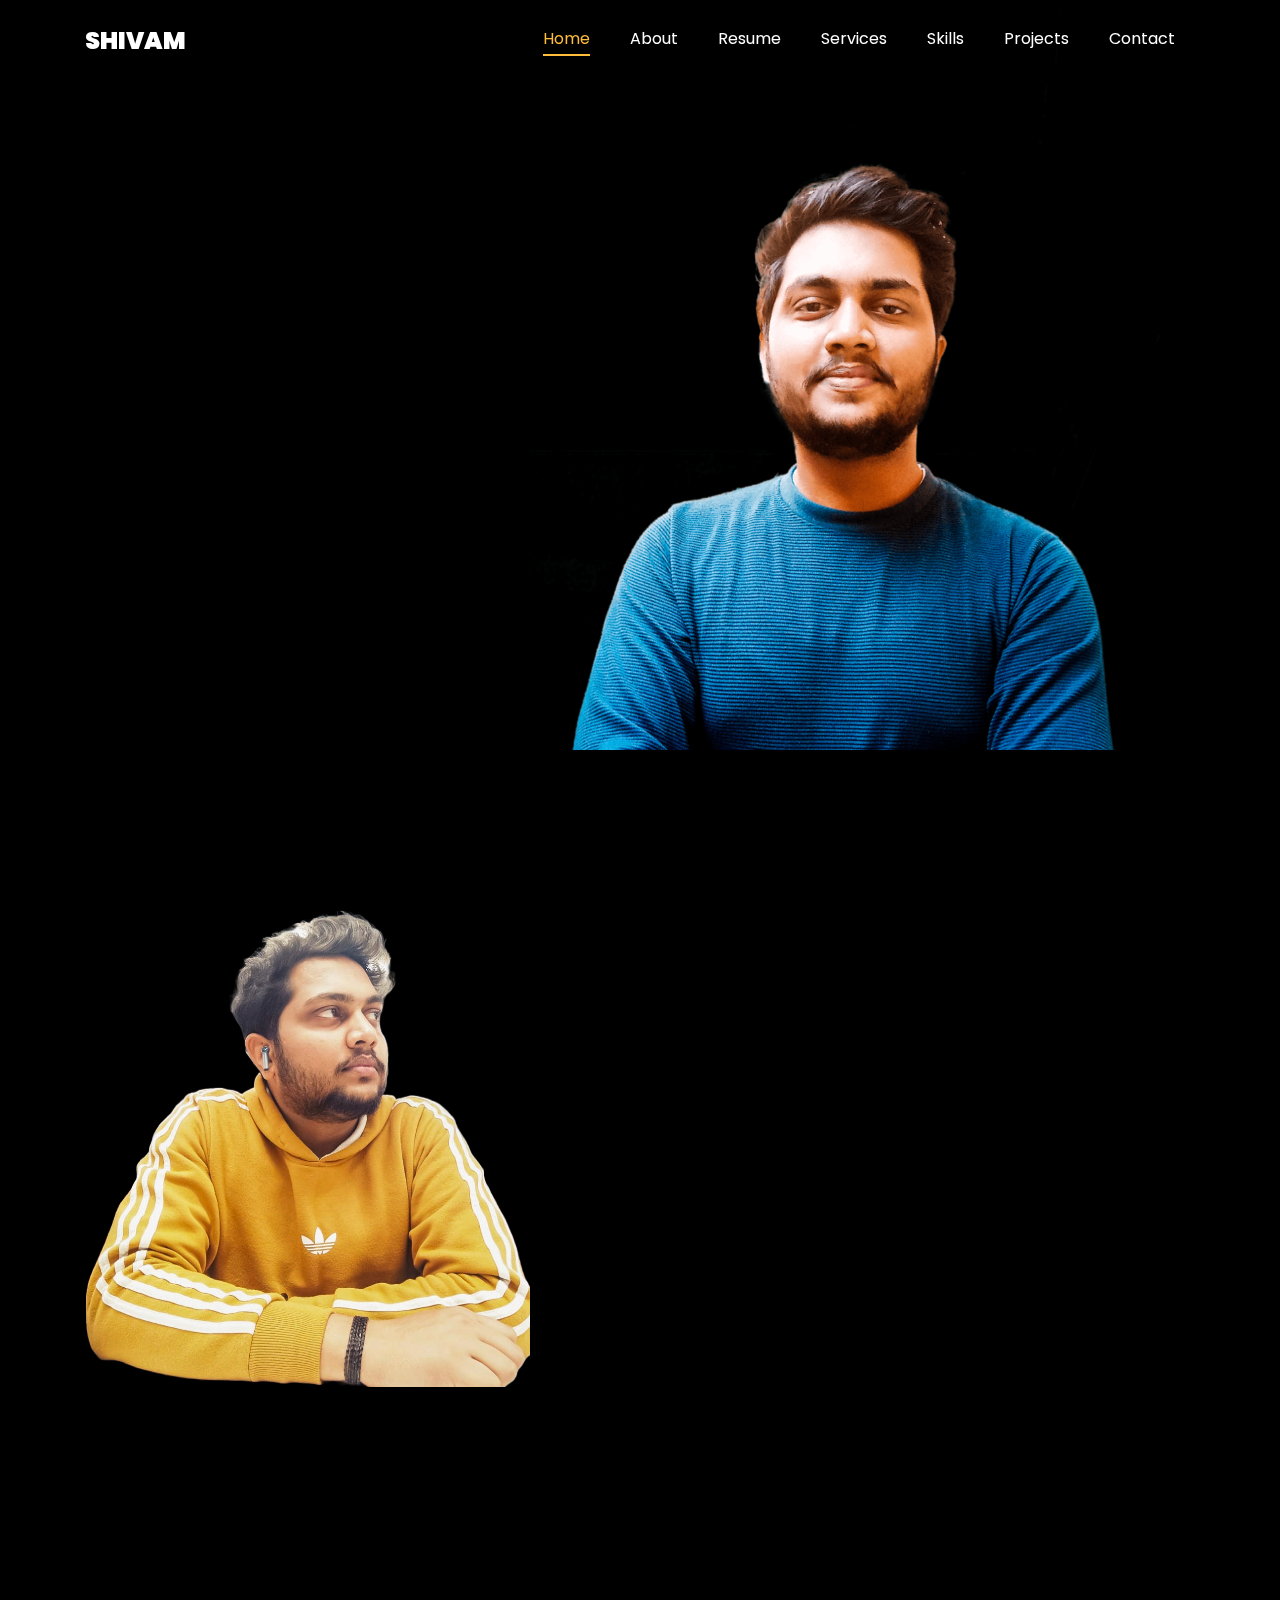
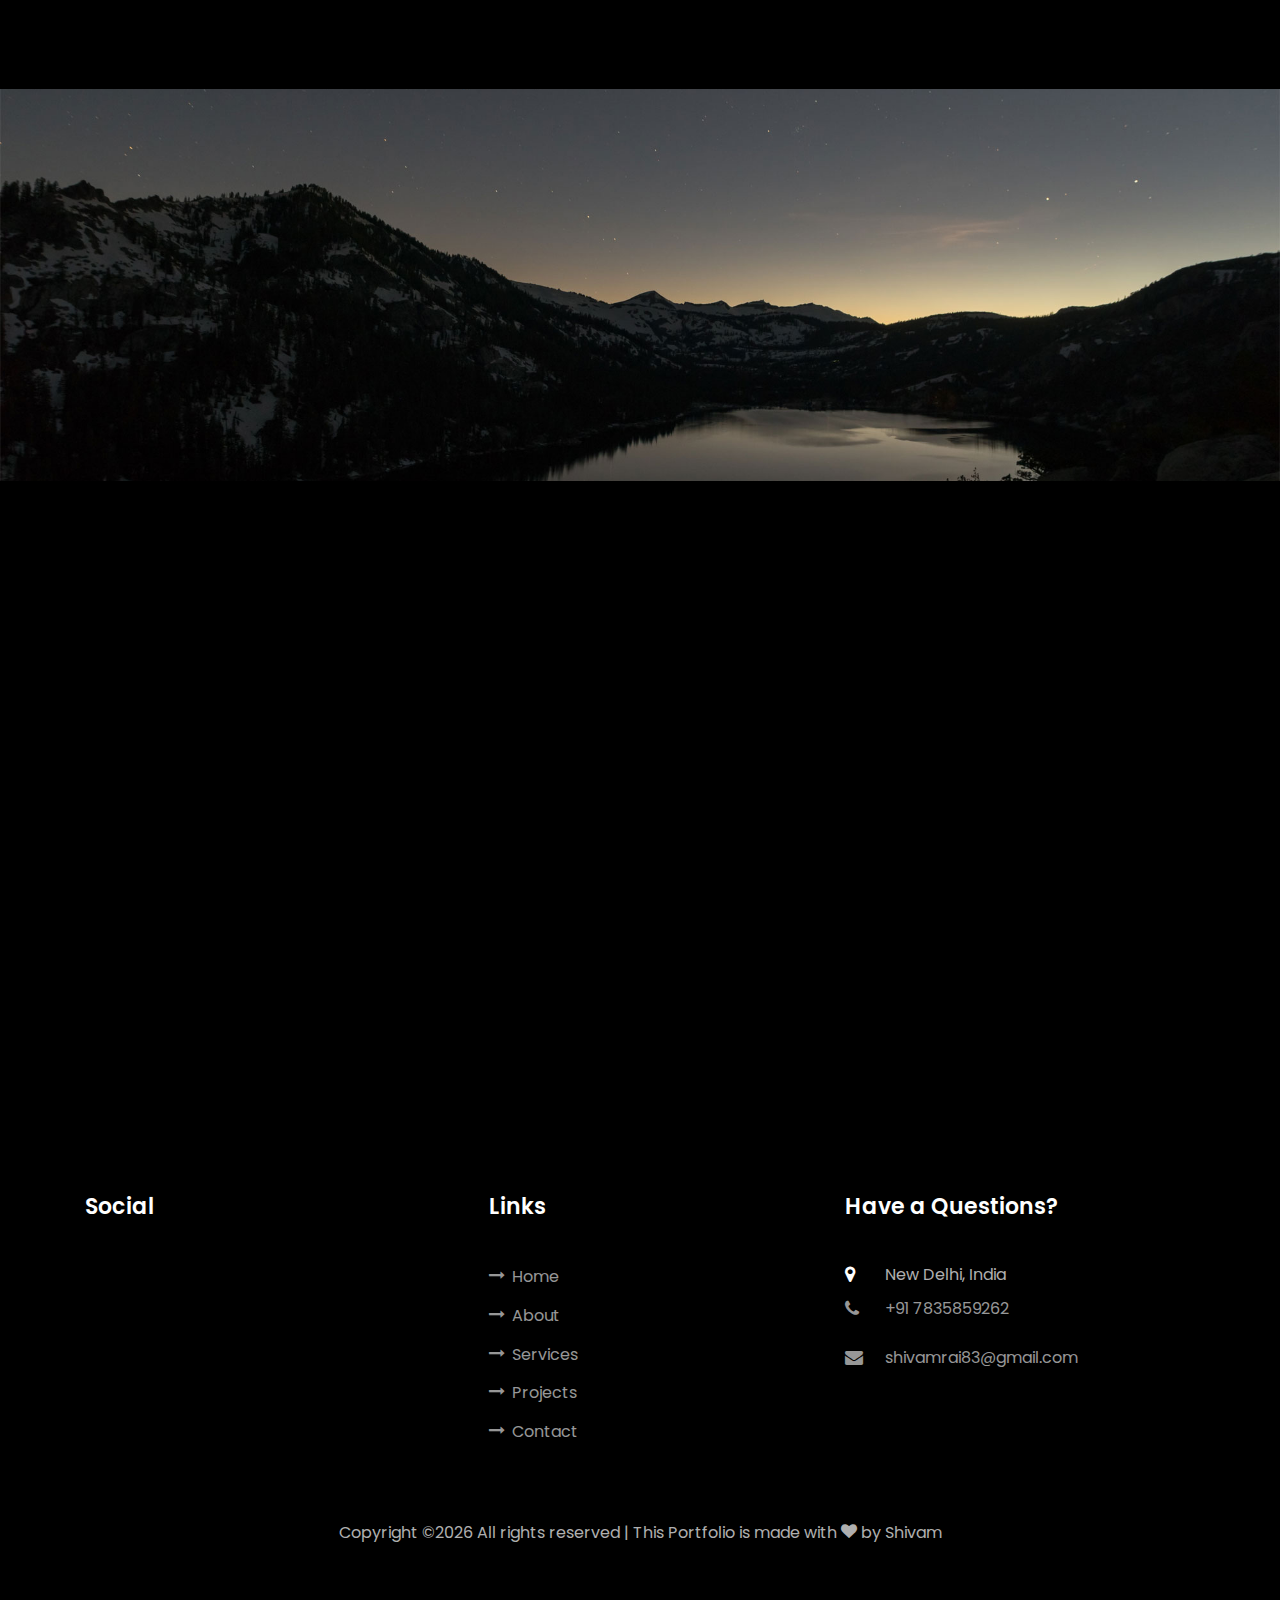
==== index.html @ e13b9e94 "Shivam Dev Portfolio" ====
<!DOCTYPE html>
<html lang="en">
  <head>
    <title>Shivam Rai Portfolio</title>
    <meta charset="utf-8">
    <meta name="viewport" content="width=device-width, initial-scale=1, shrink-to-fit=no">
    
    <link href="https://fonts.googleapis.com/css?family=Poppins:100,200,300,400,500,600,700,800,900" rel="stylesheet">

    <link rel="stylesheet" href="css/open-iconic-bootstrap.min.css">
    <link rel="stylesheet" href="css/animate.css">
    
    <link rel="stylesheet" href="css/owl.carousel.min.css">
    <link rel="stylesheet" href="css/owl.theme.default.min.css">
    <link rel="stylesheet" href="css/magnific-popup.css">

    <link rel="stylesheet" href="css/aos.css">

    <link rel="stylesheet" href="css/ionicons.min.css">
    
    <link rel="stylesheet" href="css/flaticon.css">
    <link rel="stylesheet" href="css/icomoon.css">
    <link rel="stylesheet" href="css/style.css">
  </head>
  <body data-spy="scroll" data-target=".site-navbar-target" data-offset="300">
	  
	  
    <nav class="navbar navbar-expand-lg navbar-dark ftco_navbar ftco-navbar-light site-navbar-target" id="ftco-navbar">
	    <div class="container">
	      <a class="navbar-brand" href="index.html">Shivam</a>
	      <button class="navbar-toggler js-fh5co-nav-toggle fh5co-nav-toggle" type="button" data-toggle="collapse" data-target="#ftco-nav" aria-controls="ftco-nav" aria-expanded="false" aria-label="Toggle navigation">
	        <span class="oi oi-menu"></span> Menu
	      </button>

	      <div class="collapse navbar-collapse" id="ftco-nav">
	        <ul class="navbar-nav nav ml-auto">
	          <li class="nav-item"><a href="#home-section" class="nav-link"><span>Home</span></a></li>
	          <li class="nav-item"><a href="#about-section" class="nav-link"><span>About</span></a></li>
	          <li class="nav-item"><a href="#resume-section" class="nav-link"><span>Resume</span></a></li>
	          <li class="nav-item"><a href="#services-section" class="nav-link"><span>Services</span></a></li>
	          <li class="nav-item"><a href="#skills-section" class="nav-link"><span>Skills</span></a></li>
	          <li class="nav-item"><a href="#projects-section" class="nav-link"><span>Projects</span></a></li>
	          <!-- <li class="nav-item"><a href="#blog-section" class="nav-link"><span>My Blog</span></a></li> -->
	          <li class="nav-item"><a href="#contact-section" class="nav-link"><span>Contact</span></a></li>
	        </ul>
	      </div>
	    </div>
	  </nav>
	  <section id="home-section" class="hero">
		  <div class="home-slider  owl-carousel">
	      <div class="slider-item ">
	      	<div class="overlay"></div>
	        <div class="container">
	          <div class="row d-md-flex no-gutters slider-text align-items-end justify-content-end" data-scrollax-parent="true">
	          	<div class="one-third js-fullheight order-md-last img" style="background-image:url(images/bg_1.png);">
	          		<div class="overlay"></div>
	          	</div>
		          <div class="one-forth d-flex  align-items-center ftco-animate" data-scrollax=" properties: { translateY: '70%' }">
		          	<div class="text">
		          		<span class="subheading">Hello!</span>
			            <h1 class="mb-4 mt-3">I'm <span>Shivam Rai</span></h1>
						<h2 class="mb-4 mt-3">
							<a href="" class="typewrite mb-4 mt-3" data-period="2000" data-type='[ "Web Developer", "Front-End Development", "Web Site Development", "A Full Stack Developer" ]'>
							  <span class="wrap"></span>
							</a>
						  </h2>
			            <p><a href="/images/SHIVAM_RAI_RESUME.pdf" class="btn btn-primary py-3 px-4">Hire me</a> 
							<!-- <a href="#" class="btn btn-white btn-outline-white py-3 px-4">My works</a> -->
						</p>
		            </div>
		          </div>
	        	</div>
	        </div>
	      </div>

	      <!-- <div class="slider-item">
	      	<div class="overlay"></div>
	        <div class="container">
	          <div class="row d-flex no-gutters slider-text align-items-end justify-content-end" data-scrollax-parent="true">
	          	<div class="one-third js-fullheight order-md-last img" style="background-image:url(images/bg_1.png);">
	          		<div class="overlay"></div>
	          	</div>
		          <div class="one-forth d-flex align-items-center ftco-animate" data-scrollax=" properties: { translateY: '70%' }">
		          	<div class="text">
		          		<span class="subheading">Hello!</span>
			            <h1 class="mb-4 mt-3">I'm a <span>web Developer</span> based in London</h1>
			            <p><a href="#" class="btn btn-primary py-3 px-4">Hire me</a> <a href="#" class="btn btn-white btn-outline-white py-3 px-4">My works</a></p>
		            </div>
		          </div>
	        	</div>
	        </div>
	      </div>
	    </div> -->
    </section>

    <section class="ftco-about img ftco-section ftco-no-pb" id="about-section">
    	<div class="container">
    		<div class="row d-flex">
    			<div class="col-md-6 col-lg-5 d-flex">
    				<div class="img-about img d-flex align-items-stretch">
    					<div class="overlay"></div>
	    				<div class="img d-flex align-self-stretch align-items-center" style="background-image:url(images/bg_3.png);">
	    				</div>
    				</div>
    			</div>
    			<div class="col-md-6 col-lg-7 pl-lg-5 pb-5">
    				<div class="row justify-content-start pb-3">
		          <div class="col-md-12 heading-section ftco-animate">
		          	<h1 class="big">About</h1>
		            <h2 class="mb-4">About Me</h2>
		            <!-- <p>A small river named Duden flows by their place and supplies it with the necessary regelialia.</p> -->
		            <ul class="about-info mt-4 px-md-0 px-2">
		            	<li class="d-flex"><span>Name:</span> <span>Shivam Rai</span></li>
		            	<li class="d-flex"><span>Date of birth:</span> <span>June 16, 1999</span></li>
		            	<li class="d-flex"><span>Address:</span> <span>New Delhi, India</span></li>
		            	<!-- <li class="d-flex"><span>Zip code:</span> <span>1000</span></li> -->
		            	<li class="d-flex"><span>Email:</span> <span>shivamrai83@gmail.com</span></li>
		            	<li class="d-flex"><span>Phone: </span> <span>+91 7835859262</span></li>
		            </ul>
		          </div>
		        </div>
	          <div class="counter-wrap ftco-animate d-flex mt-md-3">
              <div class="text">
              	<p class="mb-4">
	                <span class="number" data-number="3">0</span>
	                <span>Years Experience</span>
                </p>
                <p><a href="/images/SHIVAM_RAI_RESUME.pdf" class="btn btn-primary py-3 px-3">Download CV</a></p>
              </div>
	          </div>
	        </div>
        </div>
    	</div>
    </section>
<!-- Resume section -->
    <!-- <section class="ftco-section ftco-no-pb" id="resume-section">
    	<div class="container">
    		<div class="row justify-content-center pb-5">
          <div class="col-md-10 heading-section text-center ftco-animate">
          	<h1 class="big big-2">Resume</h1>
            <h2 class="mb-4">Resume</h2>
            <!-- <p>A small river named Duden flows by their place and supplies it with the necessary regelialia. It is a paradisematic country, in which roasted parts of sentences fly into your mouth.</p> -->
          <!-- </div>
        </div> -->
    		<!-- <div class="row">
    			<div class="col-md-6">
    				<div class="resume-wrap ftco-animate">
    					<span class="date">2014-2015</span>
    					<h2>Master Degree of Design</h2>
    					<span class="position">Cambridge University</span>
    					<p class="mt-4">A small river named Duden flows by their place and supplies it with the necessary regelialia. It is a paradisematic country, in which roasted parts of sentences fly into your mouth.</p>
    				</div>
    				<div class="resume-wrap ftco-animate">
    					<span class="date">2014-2015</span>
    					<h2>Bachelor's Degree of C.A</h2>
    					<span class="position">Cambridge University</span>
    					<p class="mt-4">A small river named Duden flows by their place and supplies it with the necessary regelialia. It is a paradisematic country, in which roasted parts of sentences fly into your mouth.</p>
    				</div>
    				<div class="resume-wrap ftco-animate">
    					<span class="date">2014-2015</span>
    					<h2>Diploma in Computer</h2>
    					<span class="position">Cambridge University</span>
    					<p class="mt-4">A small river named Duden flows by their place and supplies it with the necessary regelialia. It is a paradisematic country, in which roasted parts of sentences fly into your mouth.</p>
    				</div>
    			</div>

    			<div class="col-md-6">
    				<div class="resume-wrap ftco-animate">
    					<span class="date">2014-2015</span>
    					<h2>Art &amp; Creative Director</h2>
    					<span class="position">Cambridge University</span>
    					<p class="mt-4">A small river named Duden flows by their place and supplies it with the necessary regelialia. It is a paradisematic country, in which roasted parts of sentences fly into your mouth.</p>
    				</div>
    				<div class="resume-wrap ftco-animate">
    					<span class="date">2014-2015</span>
    					<h2>Wordpress Developer</h2>
    					<span class="position">Cambridge University</span>
    					<p class="mt-4">A small river named Duden flows by their place and supplies it with the necessary regelialia. It is a paradisematic country, in which roasted parts of sentences fly into your mouth.</p>
    				</div>
    				<div class="resume-wrap ftco-animate">
    					<span class="date">2017-2018</span>
    					<h2>UI/UX Developer</h2>
    					<span class="position">Cambridge University</span>
    					<p class="mt-4">A small river named Duden flows by their place and supplies it with the necessary regelialia. It is a paradisematic country, in which roasted parts of sentences fly into your mouth.</p>
    				</div>
    			</div>
    		</div> -->
    		<!-- <div class="row justify-content-center mt-5">
    			<div class="col-md-6 text-center ftco-animate">
    				<p><a href="/images/SHIVAM_RAI_RESUME.pdf" class="btn btn-primary py-4 px-5">Download CV</a></p>
    			</div>
    		</div>
    	</div>
    </section> -->

    <!-- <section class="ftco-section" id="services-section">
    	<div class="container">
    		<div class="row justify-content-center py-5 mt-5">
          <div class="col-md-12 heading-section text-center ftco-animate">
          	<h1 class="big big-2">Services</h1>
            <h2 class="mb-4">Services</h2>
           
          </div>
        </div>
    		<div class="row">
					<div class="col-md-4 text-center d-flex ftco-animate">
						<a href="#" class="services-1">
							<span class="icon">
								<i class="flaticon-analysis"></i>
							</span>
							<div class="desc">
								<h3 class="mb-5">Web Design</h3>
							</div>
						</a>
					</div>
					<div class="col-md-4 text-center d-flex ftco-animate">
						<a href="#" class="services-1">
							<span class="icon">
								<i class="flaticon-flasks"></i>
							</span>
							<div class="desc">
								<h3 class="mb-5">Landing Pages</h3>
							</div>
						</a>
					</div>
					<div class="col-md-4 text-center d-flex ftco-animate">
						<a href="#" class="services-1">
							<span class="icon">
								<i class="flaticon-ideas"></i>
							</span>
							<div class="desc">
								<h3 class="mb-5">Web Developer</h3>
							</div>
						</a>
					</div>

					<div class="col-md-4 text-center d-flex ftco-animate">
						<a href="#" class="services-1">
							<span class="icon">
								<i class="flaticon-analysis"></i>
							</span>
							<div class="desc">
								<h3 class="mb-5">App Developing</h3>
							</div>
						</a>
					</div>
					<div class="col-md-4 text-center d-flex ftco-animate">
						<a href="#" class="services-1">
							<span class="icon">
								<i class="flaticon-flasks"></i>
							</span>
							<div class="desc">
								<h3 class="mb-5">React</h3>
							</div>
						</a>
					</div>
					<div class="col-md-4 text-center d-flex ftco-animate">
						<a href="#" class="services-1">
							<span class="icon">
								<i class="flaticon-ideas"></i>
							</span>
							<div class="desc">
								<h3 class="mb-5">API</h3>
							</div>
						</a>
					</div>
				</div>
    	</div>
    </section> -->

		
		<section class="ftco-section" id="skills-section">
			<div class="container">
				<div class="row justify-content-center pb-5">
          <div class="col-md-12 heading-section text-center ftco-animate">
          	<h1 class="big big-2">Skills</h1>
            <h2 class="mb-4">My Skills</h2>
            <!-- <p>Far far away, behind the word mountains, far from the countries Vokalia and Consonantia</p> -->
          </div>
        </div>
				<div class="row">
					<div class="col-md-6 animate-box">
						<div class="progress-wrap ftco-animate">
							<h3>JavaScript</h3>
							<div class="progress">
							 	<div class="progress-bar color-1" role="progressbar" aria-valuenow="90"
							  	aria-valuemin="0" aria-valuemax="100" style="width:90%">
							    <span>90%</span>
							  	</div>
							</div>
						</div>
					</div>
					<div class="col-md-6 animate-box">
						<div class="progress-wrap ftco-animate">
							<h3>Material UI</h3>
							<div class="progress">
							 	<div class="progress-bar color-2" role="progressbar" aria-valuenow="85"
							  	aria-valuemin="0" aria-valuemax="100" style="width:85%">
							    <span>85%</span>
							  	</div>
							</div>
						</div>
					</div>
					<div class="col-md-6 animate-box">
						<div class="progress-wrap ftco-animate">
							<h3>HTML5</h3>
							<div class="progress">
							 	<div class="progress-bar color-3" role="progressbar" aria-valuenow="95"
							  	aria-valuemin="0" aria-valuemax="100" style="width:95%">
							    <span>95%</span>
							  	</div>
							</div>
						</div>
					</div>
					<div class="col-md-6 animate-box">
						<div class="progress-wrap ftco-animate">
							<h3>CSS3</h3>
							<div class="progress">
							 	<div class="progress-bar color-4" role="progressbar" aria-valuenow="90"
							  	aria-valuemin="0" aria-valuemax="100" style="width:90%">
							    <span>90%</span>
							  	</div>
							</div>
						</div>
					</div>
					<div class="col-md-6 animate-box">
						<div class="progress-wrap ftco-animate">
							<h3>MERN Stack</h3>
							<div class="progress">
							 	<div class="progress-bar color-5" role="progressbar" aria-valuenow="85"
							  	aria-valuemin="0" aria-valuemax="100" style="width:85%">
							    <span>85%</span>
							  	</div>
							</div>
						</div>
					</div>
					<div class="col-md-6 animate-box">
						<div class="progress-wrap ftco-animate">
							<h3>SEO</h3>
							<div class="progress">
							 	<div class="progress-bar color-6" role="progressbar" aria-valuenow="80"
							  	aria-valuemin="0" aria-valuemax="100" style="width:90%">
							    <span>90%</span>
							  	</div>
							</div>
						</div>
					</div>
				</div>
			</div>
		</section>
 

    <section class="ftco-section ftco-project" id="projects-section">
    	<div class="container">
    		<div class="row justify-content-center pb-5">
          <div class="col-md-12 heading-section text-center ftco-animate">
          	<h1 class="big big-2">Projects</h1>
            <h2 class="mb-4">Our Projects</h2>
            <p>Far far away, behind the word mountains, far from the countries Vokalia and Consonantia</p>
          </div>
        </div>
    		<div class="row">
    			<div class="col-md-4">
    				<div class="project img ftco-animate d-flex justify-content-center align-items-center" style="background-image: url(images/project-4.jpg);">
    					<div class="overlay"></div>
	    				<div class="text text-center p-4">
	    					<h3><a href="#">Branding &amp; Illustration Design</a></h3>
	    					<span>Web Design</span>
	    				</div>
    				</div>
  				</div>
  				<div class="col-md-8">
    				<div class="project img ftco-animate d-flex justify-content-center align-items-center" style="background-image: url(images/project-5.jpg);">
    					<div class="overlay"></div>
	    				<div class="text text-center p-4">
	    					<h3><a href="#">Branding &amp; Illustration Design</a></h3>
	    					<span>Web Design</span>
	    				</div>
    				</div>
  				</div>

    			<div class="col-md-8">
    				<div class="project img ftco-animate d-flex justify-content-center align-items-center" style="background-image: url(images/project-1.jpg);">
    					<div class="overlay"></div>
	    				<div class="text text-center p-4">
	    					<h3><a href="#">Branding &amp; Illustration Design</a></h3>
	    					<span>Web Design</span>
	    				</div>
    				</div>

    				<div class="project img ftco-animate d-flex justify-content-center align-items-center" style="background-image: url(images/project-6.jpg);">
    					<div class="overlay"></div>
	    				<div class="text text-center p-4">
	    					<h3><a href="#">Branding &amp; Illustration Design</a></h3>
	    					<span>Web Design</span>
	    				</div>
    				</div>
    			</div>
    			<div class="col-md-4">
    				<div class="row">
    					<div class="col-md-12">
		    				<div class="project img ftco-animate d-flex justify-content-center align-items-center" style="background-image: url(images/project-2.jpg);">
		    					<div class="overlay"></div>
			    				<div class="text text-center p-4">
			    					<h3><a href="#">Branding &amp; Illustration Design</a></h3>
			    					<span>Web Design</span>
			    				</div>
		    				</div>
	    				</div>
	    				<div class="col-md-12">
		    				<div class="project img ftco-animate d-flex justify-content-center align-items-center" style="background-image: url(images/project-3.jpg);">
		    					<div class="overlay"></div>
			    				<div class="text text-center p-4">
			    					<h3><a href="#">Branding &amp; Illustration Design</a></h3>
			    					<span>Web Design</span>
			    				</div>
		    				</div>
	    				</div>
    				</div>
    			</div>
    		</div>
    	</div>
    </section>


    <!-- <section class="ftco-section" id="blog-section">
      <div class="container">
        <div class="row justify-content-center mb-5 pb-5">
          <div class="col-md-7 heading-section text-center ftco-animate">
            <h1 class="big big-2">Blog</h1>
            <h2 class="mb-4">Our Blog</h2>
            <p>Far far away, behind the word mountains, far from the countries Vokalia and Consonantia</p>
          </div>
        </div>
        <div class="row d-flex">
          <div class="col-md-4 d-flex ftco-animate">
          	<div class="blog-entry justify-content-end">
              <a href="single.html" class="block-20" style="background-image: url('images/image_1.jpg');">
              </a>
              <div class="text mt-3 float-right d-block">
              	<div class="d-flex align-items-center mb-3 meta">
	                <p class="mb-0">
	                	<span class="mr-2">June 21, 2019</span>
	                	<a href="#" class="mr-2">Admin</a>
	                	<a href="#" class="meta-chat"><span class="icon-chat"></span> 3</a>
	                </p>
                </div>
                <h3 class="heading"><a href="single.html">Why Lead Generation is Key for Business Growth</a></h3>
                <p>A small river named Duden flows by their place and supplies it with the necessary regelialia.</p>
              </div>
            </div>
          </div>
          <div class="col-md-4 d-flex ftco-animate">
          	<div class="blog-entry justify-content-end">
              <a href="single.html" class="block-20" style="background-image: url('images/image_2.jpg');">
              </a>
              <div class="text mt-3 float-right d-block">
              	<div class="d-flex align-items-center mb-3 meta">
	                <p class="mb-0">
	                	<span class="mr-2">June 21, 2019</span>
	                	<a href="#" class="mr-2">Admin</a>
	                	<a href="#" class="meta-chat"><span class="icon-chat"></span> 3</a>
	                </p>
                </div>
                <h3 class="heading"><a href="single.html">Why Lead Generation is Key for Business Growth</a></h3>
                <p>A small river named Duden flows by their place and supplies it with the necessary regelialia.</p>
              </div>
            </div>
          </div>
          <div class="col-md-4 d-flex ftco-animate">
          	<div class="blog-entry">
              <a href="single.html" class="block-20" style="background-image: url('images/image_3.jpg');">
              </a>
              <div class="text mt-3 float-right d-block">
              	<div class="d-flex align-items-center mb-3 meta">
	                <p class="mb-0">
	                	<span class="mr-2">June 21, 2019</span>
	                	<a href="#" class="mr-2">Admin</a>
	                	<a href="#" class="meta-chat"><span class="icon-chat"></span> 3</a>
	                </p>
                </div>
                <h3 class="heading"><a href="single.html">Why Lead Generation is Key for Business Growth</a></h3>
                <p>A small river named Duden flows by their place and supplies it with the necessary regelialia.</p>
              </div>
            </div>
          </div>
        </div>
      </div>
    </section> -->

    <!-- <section class="ftco-section ftco-no-pt ftco-no-pb ftco-counter img" id="section-counter">
    	<div class="container">
				<div class="row d-md-flex align-items-center">
          <div class="col-md d-flex justify-content-center counter-wrap ftco-animate">
            <div class="block-18">
              <div class="text">
                <strong class="number" data-number="100">0</strong>
                <span>Awards</span>
              </div>
            </div>
          </div>
          <div class="col-md d-flex justify-content-center counter-wrap ftco-animate">
            <div class="block-18">
              <div class="text">
                <strong class="number" data-number="1200">0</strong>
                <span>Complete Projects</span>
              </div>
            </div>
          </div>
          <div class="col-md d-flex justify-content-center counter-wrap ftco-animate">
            <div class="block-18">
              <div class="text">
                <strong class="number" data-number="1200">0</strong>
                <span>Happy Customers</span>
              </div>
            </div>
          </div>
          <div class="col-md d-flex justify-content-center counter-wrap ftco-animate">
            <div class="block-18">
              <div class="text">
                <strong class="number" data-number="500">0</strong>
                <span>Cups of coffee</span>
              </div>
            </div>
          </div>
        </div>
      </div>
    </section> -->

    <section class="ftco-section ftco-hireme img margin-top" style="background-image: url(images/bg_1.jpg)">
			<div class="container">
				<div class="row justify-content-center">
					<div class="col-md-7 ftco-animate text-center">
						<h2>I'm <span>Available</span> for Growing</h2>
						<!-- <p>A small river named Duden flows by their place and supplies it with the necessary regelialia.</p> -->
						<p class="mb-0"><a href="/images/SHIVAM_RAI_RESUME.pdf" class="btn btn-primary py-3 px-5">Hire me</a></p>
					</div>
				</div>
			</div>
		</section>

    <section class="ftco-section contact-section ftco-no-pb" id="contact-section">
      <div class="container">
      	<div class="row justify-content-center mb-5 pb-3">
          <div class="col-md-7 heading-section text-center ftco-animate">
            <h1 class="big big-2">Contact</h1>
            <h2 class="mb-4">Contact Me</h2>
            <!-- <p>Far far away, behind the word mountains, far from the countries Vokalia and Consonantia</p> -->
          </div>
        </div>

        <div class="row d-flex contact-info mb-5">
          <div class="col-md-6 col-lg-3 d-flex ftco-animate">
          	<div class="align-self-stretch box p-4 text-center">
          		<div class="icon d-flex align-items-center justify-content-center">
          			<span class="icon-map-signs"></span>
          		</div>
          		<h3 class="mb-4">Address</h3>
	            <p>New Delhi, India</p>
	          </div>
          </div>
          <div class="col-md-6 col-lg-3 d-flex ftco-animate">
          	<div class="align-self-stretch box p-4 text-center">
          		<div class="icon d-flex align-items-center justify-content-center">
          			<span class="icon-phone2"></span>
          		</div>
          		<h3 class="mb-4">Contact Number</h3>
	            <p><a href="tel://+917835859262">+91 7835859262</a></p>
	          </div>
          </div>
          <div class="col-md-6 col-lg-3 d-flex ftco-animate">
          	<div class="align-self-stretch box p-4 text-center">
          		<div class="icon d-flex align-items-center justify-content-center">
          			<span class="icon-paper-plane"></span>
          		</div>
          		<h3 class="mb-4">Email Address</h3>
	            <p><a href="mailto:shivamrai83@gmail.com">shivamrai83@gmail.com</a></p>
	          </div>
          </div>
          <div class="col-md-6 col-lg-3 d-flex ftco-animate">
          	<div class="align-self-stretch box p-4 text-center">
          		<div class="icon d-flex align-items-center justify-content-center">
          			<span class="icon-globe"></span>
          		</div>
          		<h3 class="mb-4">Website</h3>
	            <p><a href="https://linktr.ee/shivam_code">linktr.ee/shivam_code</a></p>
	          </div>
          </div>
        </div>

        <!-- <div class="row no-gutters block-9">
          <div class="col-md-6 order-md-last d-flex">
            <form action="#" class="bg-light p-4 p-md-5 contact-form">
              <div class="form-group">
                <input type="text" class="form-control" placeholder="Your Name">
              </div>
              <div class="form-group">
                <input type="text" class="form-control" placeholder="Your Email">
              </div>
              <div class="form-group">
                <input type="text" class="form-control" placeholder="Subject">
              </div>
              <div class="form-group">
                <textarea name="" id="" cols="30" rows="7" class="form-control" placeholder="Message"></textarea>
              </div>
              <div class="form-group">
                <input type="submit" value="Send Message" class="btn btn-primary py-3 px-5">
              </div>
            </form>
          
          </div>

          <div class="col-md-6 d-flex">
          	<div class="img" style="background-image: url(images/about.png);"></div>
          </div>
        </div> -->
      </div>
    </section>
		

    <footer class="ftco-footer ftco-section">
      <div class="container">
        <div class="row mb-5">
          <div class="col-md">
            <div class="ftco-footer-widget mb-4">
              <h2 class="ftco-heading-2">Social</h2>
              <!-- <p>Far far away, behind the word mountains, far from the countries Vokalia and Consonantia, there live the blind texts.</p> -->
              <ul class="ftco-footer-social list-unstyled float-md-left float-lft mt-5">
                <li class="ftco-animate"><a href="https://twitter.com/shivamrai83"><span class="icon-twitter"></span></a></li>
                <li class="ftco-animate"><a href="https://linkedin.com/in/shivam-rai-9bba9014a"><span class="icon-linkedin"></span></a></li>
                <li class="ftco-animate"><a href="https://instagram.com/shivamrai83"><span class="icon-instagram"></span></a></li>
              </ul>
            </div>
          </div>
          <div class="col-md">
            <div class="ftco-footer-widget mb-4 ml-md-4">
              <h2 class="ftco-heading-2">Links</h2>
              <ul class="list-unstyled">
                <li><a href="#"><span class="icon-long-arrow-right mr-2"></span>Home</a></li>
                <li><a href="#"><span class="icon-long-arrow-right mr-2"></span>About</a></li>
                <li><a href="#"><span class="icon-long-arrow-right mr-2"></span>Services</a></li>
                <li><a href="#"><span class="icon-long-arrow-right mr-2"></span>Projects</a></li>
                <li><a href="#"><span class="icon-long-arrow-right mr-2"></span>Contact</a></li>
              </ul>
            </div>
          </div>
          <!-- <div class="col-md">
             <div class="ftco-footer-widget mb-4">
              <h2 class="ftco-heading-2">Services</h2>
              <ul class="list-unstyled">
                <li><a href="#"><span class="icon-long-arrow-right mr-2"></span>Web Design</a></li>
                <li><a href="#"><span class="icon-long-arrow-right mr-2"></span>Web Development</a></li>
                <li><a href="#"><span class="icon-long-arrow-right mr-2"></span>Landing Page</a></li>
                <li><a href="#"><span class="icon-long-arrow-right mr-2"></span>Data Analysis</a></li>
                <li><a href="#"><span class="icon-long-arrow-right mr-2"></span>Graphic Design</a></li>
              </ul>
            </div>
          </div> -->
          <div class="col-md">
            <div class="ftco-footer-widget mb-4">
            	<h2 class="ftco-heading-2">Have a Questions?</h2>
            	<div class="block-23 mb-3">
	              <ul>
	                <li><span class="icon icon-map-marker"></span><span class="text">New Delhi, India</span></li>
	                <li><a href="#"><span class="icon icon-phone"></span><span class="text">+91 7835859262</span></a></li>
	                <li><a href="#"><span class="icon icon-envelope"></span><span class="text">shivamrai83@gmail.com</span></a></li>
	              </ul>
	            </div>
            </div>
          </div>
        </div>
        <div class="row">
          <div class="col-md-12 text-center">

            <p><!-- Link back to Colorlib can't be removed. Template is licensed under CC BY 3.0. -->
  Copyright &copy;<script>document.write(new Date().getFullYear());</script> All rights reserved | This Portfolio is made with <i class="icon-heart color-danger" aria-hidden="true"></i> by <a href="https://instagram.com/shivamrai83" target="_blank">Shivam</a>
  <!-- Link back to Colorlib can't be removed. Template is licensed under CC BY 3.0. --></p>
          </div>
        </div>
      </div>
    </footer>
    
  

  <!-- loader -->
  <div id="ftco-loader" class="show fullscreen"><svg class="circular" width="48px" height="48px"><circle class="path-bg" cx="24" cy="24" r="22" fill="none" stroke-width="4" stroke="#eeeeee"/><circle class="path" cx="24" cy="24" r="22" fill="none" stroke-width="4" stroke-miterlimit="10" stroke="#F96D00"/></svg></div>


  <script src="js/jquery.min.js"></script>
  <script src="js/jquery-migrate-3.0.1.min.js"></script>
  <script src="js/popper.min.js"></script>
  <script src="js/bootstrap.min.js"></script>
  <script src="js/jquery.easing.1.3.js"></script>
  <script src="js/jquery.waypoints.min.js"></script>
  <script src="js/jquery.stellar.min.js"></script>
  <script src="js/owl.carousel.min.js"></script>
  <script src="js/jquery.magnific-popup.min.js"></script>
  <script src="js/aos.js"></script>
  <script src="js/jquery.animateNumber.min.js"></script>
  <script src="js/scrollax.min.js"></script>
  
  <script src="js/main.js"></script>
    
  </body>
</html>
---- css/flaticon.css ----
/*
  	Flaticon icon font: Flaticon
  	Creation date: 04/01/2019 13:45
  	*/


@font-face {
  font-family: "Flaticon";
  src: url("../fonts/flaticon/font/Flaticon.eot");
  src: url("../fonts/flaticon/font/Flaticon.eot?#iefix") format("embedded-opentype"),
       url("../fonts/flaticon/font/Flaticon.woff") format("woff"),
       url("../fonts/flaticon/font/Flaticon.ttf") format("truetype"),
       url("../fonts/flaticon/font/Flaticon.svg#Flaticon") format("svg");
  font-weight: normal;
  font-style: normal;
}

@media screen and (-webkit-min-device-pixel-ratio:0) {
  @font-face {
    font-family: "Flaticon";
    src: url("../fonts/flaticon/font/Flaticon.svg#Flaticon") format("svg");
  }
}

[class^="flaticon-"]:before, [class*=" flaticon-"]:before,
[class^="flaticon-"]:after, [class*=" flaticon-"]:after {   
  font-family: Flaticon;
  font-style: normal;
  font-weight: normal;
  font-variant: normal;
  text-transform: none;
  line-height: 1;

  /* Better Font Rendering =========== */
  -webkit-font-smoothing: antialiased;
  -moz-osx-font-smoothing: grayscale;
}

.flaticon-ideas:before { content: "\f100"; }
.flaticon-flasks:before { content: "\f101"; }
.flaticon-analysis:before { content: "\f102"; }
.flaticon-ux-design:before { content: "\f103"; }
.flaticon-web-design:before { content: "\f104"; }
.flaticon-idea:before { content: "\f105"; }
.flaticon-innovation:before { content: "\f106"; }
---- css/icomoon.css ----
@font-face {
  font-family: 'icomoon';
  src:  url('../fonts/icomoon/icomoon.eot?6tt51o');
  src:  url('../fonts/icomoon/icomoon.eot?6tt51o#iefix') format('embedded-opentype'),
    url('../fonts/icomoon/icomoon.ttf?6tt51o') format('truetype'),
    url('../fonts/icomoon/icomoon.woff?6tt51o') format('woff'),
    url('../fonts/icomoon/icomoon.svg?6tt51o#icomoon') format('svg');
  font-weight: normal;
  font-style: normal;
}

[class^="icon-"], [class*=" icon-"] {
  /* use !important to prevent issues with browser extensions that change fonts */
  font-family: 'icomoon' !important;
  speak: none;
  font-style: normal;
  font-weight: normal;
  font-variant: normal;
  text-transform: none;
  line-height: 1;

  /* Better Font Rendering =========== */
  -webkit-font-smoothing: antialiased;
  -moz-osx-font-smoothing: grayscale;
}

.icon-asterisk:before {
  content: "\f069";
}
.icon-plus:before {
  content: "\f067";
}
.icon-question:before {
  content: "\f128";
}
.icon-minus:before {
  content: "\f068";
}
.icon-glass:before {
  content: "\f000";
}
.icon-music:before {
  content: "\f001";
}
.icon-search:before {
  content: "\f002";
}
.icon-envelope-o:before {
  content: "\f003";
}
.icon-heart:before {
  content: "\f004";
}
.icon-star:before {
  content: "\f005";
}
.icon-star-o:before {
  content: "\f006";
}
.icon-user:before {
  content: "\f007";
}
.icon-film:before {
  content: "\f008";
}
.icon-th-large:before {
  content: "\f009";
}
.icon-th:before {
  content: "\f00a";
}
.icon-th-list:before {
  content: "\f00b";
}
.icon-check:before {
  content: "\f00c";
}
.icon-close:before {
  content: "\f00d";
}
.icon-remove:before {
  content: "\f00d";
}
.icon-times:before {
  content: "\f00d";
}
.icon-search-plus:before {
  content: "\f00e";
}
.icon-search-minus:before {
  content: "\f010";
}
.icon-power-off:before {
  content: "\f011";
}
.icon-signal:before {
  content: "\f012";
}
.icon-cog:before {
  content: "\f013";
}
.icon-gear:before {
  content: "\f013";
}
.icon-trash-o:before {
  content: "\f014";
}
.icon-home:before {
  content: "\f015";
}
.icon-file-o:before {
  content: "\f016";
}
.icon-clock-o:before {
  content: "\f017";
}
.icon-road:before {
  content: "\f018";
}
.icon-download:before {
  content: "\f019";
}
.icon-arrow-circle-o-down:before {
  content: "\f01a";
}
.icon-arrow-circle-o-up:before {
  content: "\f01b";
}
.icon-inbox:before {
  content: "\f01c";
}
.icon-play-circle-o:before {
  content: "\f01d";
}
.icon-repeat:before {
  content: "\f01e";
}
.icon-rotate-right:before {
  content: "\f01e";
}
.icon-refresh:before {
  content: "\f021";
}
.icon-list-alt:before {
  content: "\f022";
}
.icon-lock:before {
  content: "\f023";
}
.icon-flag:before {
  content: "\f024";
}
.icon-headphones:before {
  content: "\f025";
}
.icon-volume-off:before {
  content: "\f026";
}
.icon-volume-down:before {
  content: "\f027";
}
.icon-volume-up:before {
  content: "\f028";
}
.icon-qrcode:before {
  content: "\f029";
}
.icon-barcode:before {
  content: "\f02a";
}
.icon-tag:before {
  content: "\f02b";
}
.icon-tags:before {
  content: "\f02c";
}
.icon-book:before {
  content: "\f02d";
}
.icon-bookmark:before {
  content: "\f02e";
}
.icon-print:before {
  content: "\f02f";
}
.icon-camera:before {
  content: "\f030";
}
.icon-font:before {
  content: "\f031";
}
.icon-bold:before {
  content: "\f032";
}
.icon-italic:before {
  content: "\f033";
}
.icon-text-height:before {
  content: "\f034";
}
.icon-text-width:before {
  content: "\f035";
}
.icon-align-left:before {
  content: "\f036";
}
.icon-align-center:before {
  content: "\f037";
}
.icon-align-right:before {
  content: "\f038";
}
.icon-align-justify:before {
  content: "\f039";
}
.icon-list:before {
  content: "\f03a";
}
.icon-dedent:before {
  content: "\f03b";
}
.icon-outdent:before {
  content: "\f03b";
}
.icon-indent:before {
  content: "\f03c";
}
.icon-video-camera:before {
  content: "\f03d";
}
.icon-image:before {
  content: "\f03e";
}
.icon-photo:before {
  content: "\f03e";
}
.icon-picture-o:before {
  content: "\f03e";
}
.icon-pencil:before {
  content: "\f040";
}
.icon-map-marker:before {
  content: "\f041";
}
.icon-adjust:before {
  content: "\f042";
}
.icon-tint:before {
  content: "\f043";
}
.icon-edit:before {
  content: "\f044";
}
.icon-pencil-square-o:before {
  content: "\f044";
}
.icon-share-square-o:before {
  content: "\f045";
}
.icon-check-square-o:before {
  content: "\f046";
}
.icon-arrows:before {
  content: "\f047";
}
.icon-step-backward:before {
  content: "\f048";
}
.icon-fast-backward:before {
  content: "\f049";
}
.icon-backward:before {
  content: "\f04a";
}
.icon-play:before {
  content: "\f04b";
}
.icon-pause:before {
  content: "\f04c";
}
.icon-stop:before {
  content: "\f04d";
}
.icon-forward:before {
  content: "\f04e";
}
.icon-fast-forward:before {
  content: "\f050";
}
.icon-step-forward:before {
  content: "\f051";
}
.icon-eject:before {
  content: "\f052";
}
.icon-chevron-left:before {
  content: "\f053";
}
.icon-chevron-right:before {
  content: "\f054";
}
.icon-plus-circle:before {
  content: "\f055";
}
.icon-minus-circle:before {
  content: "\f056";
}
.icon-times-circle:before {
  content: "\f057";
}
.icon-check-circle:before {
  content: "\f058";
}
.icon-question-circle:before {
  content: "\f059";
}
.icon-info-circle:before {
  content: "\f05a";
}
.icon-crosshairs:before {
  content: "\f05b";
}
.icon-times-circle-o:before {
  content: "\f05c";
}
.icon-check-circle-o:before {
  content: "\f05d";
}
.icon-ban:before {
  content: "\f05e";
}
.icon-arrow-left:before {
  content: "\f060";
}
.icon-arrow-right:before {
  content: "\f061";
}
.icon-arrow-up:before {
  content: "\f062";
}
.icon-arrow-down:before {
  content: "\f063";
}
.icon-mail-forward:before {
  content: "\f064";
}
.icon-share:before {
  content: "\f064";
}
.icon-expand:before {
  content: "\f065";
}
.icon-compress:before {
  content: "\f066";
}
.icon-exclamation-circle:before {
  content: "\f06a";
}
.icon-gift:before {
  content: "\f06b";
}
.icon-leaf:before {
  content: "\f06c";
}
.icon-fire:before {
  content: "\f06d";
}
.icon-eye:before {
  content: "\f06e";
}
.icon-eye-slash:before {
  content: "\f070";
}
.icon-exclamation-triangle:before {
  content: "\f071";
}
.icon-warning:before {
  content: "\f071";
}
.icon-plane:before {
  content: "\f072";
}
.icon-calendar:before {
  content: "\f073";
}
.icon-random:before {
  content: "\f074";
}
.icon-comment:before {
  content: "\f075";
}
.icon-magnet:before {
  content: "\f076";
}
.icon-chevron-up:before {
  content: "\f077";
}
.icon-chevron-down:before {
  content: "\f078";
}
.icon-retweet:before {
  content: "\f079";
}
.icon-shopping-cart:before {
  content: "\f07a";
}
.icon-folder:before {
  content: "\f07b";
}
.icon-folder-open:before {
  content: "\f07c";
}
.icon-arrows-v:before {
  content: "\f07d";
}
.icon-arrows-h:before {
  content: "\f07e";
}
.icon-bar-chart:before {
  content: "\f080";
}
.icon-bar-chart-o:before {
  content: "\f080";
}
.icon-twitter-square:before {
  content: "\f081";
}
.icon-facebook-square:before {
  content: "\f082";
}
.icon-camera-retro:before {
  content: "\f083";
}
.icon-key:before {
  content: "\f084";
}
.icon-cogs:before {
  content: "\f085";
}
.icon-gears:before {
  content: "\f085";
}
.icon-comments:before {
  content: "\f086";
}
.icon-thumbs-o-up:before {
  content: "\f087";
}
.icon-thumbs-o-down:before {
  content: "\f088";
}
.icon-star-half:before {
  content: "\f089";
}
.icon-heart-o:before {
  content: "\f08a";
}
.icon-sign-out:before {
  content: "\f08b";
}
.icon-linkedin-square:before {
  content: "\f08c";
}
.icon-thumb-tack:before {
  content: "\f08d";
}
.icon-external-link:before {
  content: "\f08e";
}
.icon-sign-in:before {
  content: "\f090";
}
.icon-trophy:before {
  content: "\f091";
}
.icon-github-square:before {
  content: "\f092";
}
.icon-upload:before {
  content: "\f093";
}
.icon-lemon-o:before {
  content: "\f094";
}
.icon-phone:before {
  content: "\f095";
}
.icon-square-o:before {
  content: "\f096";
}
.icon-bookmark-o:before {
  content: "\f097";
}
.icon-phone-square:before {
  content: "\f098";
}
.icon-twitter:before {
  content: "\f099";
}
.icon-facebook:before {
  content: "\f09a";
}
.icon-facebook-f:before {
  content: "\f09a";
}
.icon-github:before {
  content: "\f09b";
}
.icon-unlock:before {
  content: "\f09c";
}
.icon-credit-card:before {
  content: "\f09d";
}
.icon-feed:before {
  content: "\f09e";
}
.icon-rss:before {
  content: "\f09e";
}
.icon-hdd-o:before {
  content: "\f0a0";
}
.icon-bullhorn:before {
  content: "\f0a1";
}
.icon-bell-o:before {
  content: "\f0a2";
}
.icon-certificate:before {
  content: "\f0a3";
}
.icon-hand-o-right:before {
  content: "\f0a4";
}
.icon-hand-o-left:before {
  content: "\f0a5";
}
.icon-hand-o-up:before {
  content: "\f0a6";
}
.icon-hand-o-down:before {
  content: "\f0a7";
}
.icon-arrow-circle-left:before {
  content: "\f0a8";
}
.icon-arrow-circle-right:before {
  content: "\f0a9";
}
.icon-arrow-circle-up:before {
  content: "\f0aa";
}
.icon-arrow-circle-down:before {
  content: "\f0ab";
}
.icon-globe:before {
  content: "\f0ac";
}
.icon-wrench:before {
  content: "\f0ad";
}
.icon-tasks:before {
  content: "\f0ae";
}
.icon-filter:before {
  content: "\f0b0";
}
.icon-briefcase:before {
  content: "\f0b1";
}
.icon-arrows-alt:before {
  content: "\f0b2";
}
.icon-group:before {
  content: "\f0c0";
}
.icon-users:before {
  content: "\f0c0";
}
.icon-chain:before {
  content: "\f0c1";
}
.icon-link:before {
  content: "\f0c1";
}
.icon-cloud:before {
  content: "\f0c2";
}
.icon-flask:before {
  content: "\f0c3";
}
.icon-cut:before {
  content: "\f0c4";
}
.icon-scissors:before {
  content: "\f0c4";
}
.icon-copy:before {
  content: "\f0c5";
}
.icon-files-o:before {
  content: "\f0c5";
}
.icon-paperclip:before {
  content: "\f0c6";
}
.icon-floppy-o:before {
  content: "\f0c7";
}
.icon-save:before {
  content: "\f0c7";
}
.icon-square:before {
  content: "\f0c8";
}
.icon-bars:before {
  content: "\f0c9";
}
.icon-navicon:before {
  content: "\f0c9";
}
.icon-reorder:before {
  content: "\f0c9";
}
.icon-list-ul:before {
  content: "\f0ca";
}
.icon-list-ol:before {
  content: "\f0cb";
}
.icon-strikethrough:before {
  content: "\f0cc";
}
.icon-underline:before {
  content: "\f0cd";
}
.icon-table:before {
  content: "\f0ce";
}
.icon-magic:before {
  content: "\f0d0";
}
.icon-truck:before {
  content: "\f0d1";
}
.icon-pinterest:before {
  content: "\f0d2";
}
.icon-pinterest-square:before {
  content: "\f0d3";
}
.icon-google-plus-square:before {
  content: "\f0d4";
}
.icon-google-plus:before {
  content: "\f0d5";
}
.icon-money:before {
  content: "\f0d6";
}
.icon-caret-down:before {
  content: "\f0d7";
}
.icon-caret-up:before {
  content: "\f0d8";
}
.icon-caret-left:before {
  content: "\f0d9";
}
.icon-caret-right:before {
  content: "\f0da";
}
.icon-columns:before {
  content: "\f0db";
}
.icon-sort:before {
  content: "\f0dc";
}
.icon-unsorted:before {
  content: "\f0dc";
}
.icon-sort-desc:before {
  content: "\f0dd";
}
.icon-sort-down:before {
  content: "\f0dd";
}
.icon-sort-asc:before {
  content: "\f0de";
}
.icon-sort-up:before {
  content: "\f0de";
}
.icon-envelope:before {
  content: "\f0e0";
}
.icon-linkedin:before {
  content: "\f0e1";
}
.icon-rotate-left:before {
  content: "\f0e2";
}
.icon-undo:before {
  content: "\f0e2";
}
.icon-gavel:before {
  content: "\f0e3";
}
.icon-legal:before {
  content: "\f0e3";
}
.icon-dashboard:before {
  content: "\f0e4";
}
.icon-tachometer:before {
  content: "\f0e4";
}
.icon-comment-o:before {
  content: "\f0e5";
}
.icon-comments-o:before {
  content: "\f0e6";
}
.icon-bolt:before {
  content: "\f0e7";
}
.icon-flash:before {
  content: "\f0e7";
}
.icon-sitemap:before {
  content: "\f0e8";
}
.icon-umbrella:before {
  content: "\f0e9";
}
.icon-clipboard:before {
  content: "\f0ea";
}
.icon-paste:before {
  content: "\f0ea";
}
.icon-lightbulb-o:before {
  content: "\f0eb";
}
.icon-exchange:before {
  content: "\f0ec";
}
.icon-cloud-download:before {
  content: "\f0ed";
}
.icon-cloud-upload:before {
  content: "\f0ee";
}
.icon-user-md:before {
  content: "\f0f0";
}
.icon-stethoscope:before {
  content: "\f0f1";
}
.icon-suitcase:before {
  content: "\f0f2";
}
.icon-bell:before {
  content: "\f0f3";
}
.icon-coffee:before {
  content: "\f0f4";
}
.icon-cutlery:before {
  content: "\f0f5";
}
.icon-file-text-o:before {
  content: "\f0f6";
}
.icon-building-o:before {
  content: "\f0f7";
}
.icon-hospital-o:before {
  content: "\f0f8";
}
.icon-ambulance:before {
  content: "\f0f9";
}
.icon-medkit:before {
  content: "\f0fa";
}
.icon-fighter-jet:before {
  content: "\f0fb";
}
.icon-beer:before {
  content: "\f0fc";
}
.icon-h-square:before {
  content: "\f0fd";
}
.icon-plus-square:before {
  content: "\f0fe";
}
.icon-angle-double-left:before {
  content: "\f100";
}
.icon-angle-double-right:before {
  content: "\f101";
}
.icon-angle-double-up:before {
  content: "\f102";
}
.icon-angle-double-down:before {
  content: "\f103";
}
.icon-angle-left:before {
  content: "\f104";
}
.icon-angle-right:before {
  content: "\f105";
}
.icon-angle-up:before {
  content: "\f106";
}
.icon-angle-down:before {
  content: "\f107";
}
.icon-desktop:before {
  content: "\f108";
}
.icon-laptop:before {
  content: "\f109";
}
.icon-tablet:before {
  content: "\f10a";
}
.icon-mobile:before {
  content: "\f10b";
}
.icon-mobile-phone:before {
  content: "\f10b";
}
.icon-circle-o:before {
  content: "\f10c";
}
.icon-quote-left:before {
  content: "\f10d";
}
.icon-quote-right:before {
  content: "\f10e";
}
.icon-spinner:before {
  content: "\f110";
}
.icon-circle:before {
  content: "\f111";
}
.icon-mail-reply:before {
  content: "\f112";
}
.icon-reply:before {
  content: "\f112";
}
.icon-github-alt:before {
  content: "\f113";
}
.icon-folder-o:before {
  content: "\f114";
}
.icon-folder-open-o:before {
  content: "\f115";
}
.icon-smile-o:before {
  content: "\f118";
}
.icon-frown-o:before {
  content: "\f119";
}
.icon-meh-o:before {
  content: "\f11a";
}
.icon-gamepad:before {
  content: "\f11b";
}
.icon-keyboard-o:before {
  content: "\f11c";
}
.icon-flag-o:before {
  content: "\f11d";
}
.icon-flag-checkered:before {
  content: "\f11e";
}
.icon-terminal:before {
  content: "\f120";
}
.icon-code:before {
  content: "\f121";
}
.icon-mail-reply-all:before {
  content: "\f122";
}
.icon-reply-all:before {
  content: "\f122";
}
.icon-star-half-empty:before {
  content: "\f123";
}
.icon-star-half-full:before {
  content: "\f123";
}
.icon-star-half-o:before {
  content: "\f123";
}
.icon-location-arrow:before {
  content: "\f124";
}
.icon-crop:before {
  content: "\f125";
}
.icon-code-fork:before {
  content: "\f126";
}
.icon-chain-broken:before {
  content: "\f127";
}
.icon-unlink:before {
  content: "\f127";
}
.icon-info:before {
  content: "\f129";
}
.icon-exclamation:before {
  content: "\f12a";
}
.icon-superscript:before {
  content: "\f12b";
}
.icon-subscript:before {
  content: "\f12c";
}
.icon-eraser:before {
  content: "\f12d";
}
.icon-puzzle-piece:before {
  content: "\f12e";
}
.icon-microphone:before {
  content: "\f130";
}
.icon-microphone-slash:before {
  content: "\f131";
}
.icon-shield:before {
  content: "\f132";
}
.icon-calendar-o:before {
  content: "\f133";
}
.icon-fire-extinguisher:before {
  content: "\f134";
}
.icon-rocket:before {
  content: "\f135";
}
.icon-maxcdn:before {
  content: "\f136";
}
.icon-chevron-circle-left:before {
  content: "\f137";
}
.icon-chevron-circle-right:before {
  content: "\f138";
}
.icon-chevron-circle-up:before {
  content: "\f139";
}
.icon-chevron-circle-down:before {
  content: "\f13a";
}
.icon-html5:before {
  content: "\f13b";
}
.icon-css3:before {
  content: "\f13c";
}
.icon-anchor:before {
  content: "\f13d";
}
.icon-unlock-alt:before {
  content: "\f13e";
}
.icon-bullseye:before {
  content: "\f140";
}
.icon-ellipsis-h:before {
  content: "\f141";
}
.icon-ellipsis-v:before {
  content: "\f142";
}
.icon-rss-square:before {
  content: "\f143";
}
.icon-play-circle:before {
  content: "\f144";
}
.icon-ticket:before {
  content: "\f145";
}
.icon-minus-square:before {
  content: "\f146";
}
.icon-minus-square-o:before {
  content: "\f147";
}
.icon-level-up:before {
  content: "\f148";
}
.icon-level-down:before {
  content: "\f149";
}
.icon-check-square:before {
  content: "\f14a";
}
.icon-pencil-square:before {
  content: "\f14b";
}
.icon-external-link-square:before {
  content: "\f14c";
}
.icon-share-square:before {
  content: "\f14d";
}
.icon-compass:before {
  content: "\f14e";
}
.icon-caret-square-o-down:before {
  content: "\f150";
}
.icon-toggle-down:before {
  content: "\f150";
}
.icon-caret-square-o-up:before {
  content: "\f151";
}
.icon-toggle-up:before {
  content: "\f151";
}
.icon-caret-square-o-right:before {
  content: "\f152";
}
.icon-toggle-right:before {
  content: "\f152";
}
.icon-eur:before {
  content: "\f153";
}
.icon-euro:before {
  content: "\f153";
}
.icon-gbp:before {
  content: "\f154";
}
.icon-dollar:before {
  content: "\f155";
}
.icon-usd:before {
  content: "\f155";
}
.icon-inr:before {
  content: "\f156";
}
.icon-rupee:before {
  content: "\f156";
}
.icon-cny:before {
  content: "\f157";
}
.icon-jpy:before {
  content: "\f157";
}
.icon-rmb:before {
  content: "\f157";
}
.icon-yen:before {
  content: "\f157";
}
.icon-rouble:before {
  content: "\f158";
}
.icon-rub:before {
  content: "\f158";
}
.icon-ruble:before {
  content: "\f158";
}
.icon-krw:before {
  content: "\f159";
}
.icon-won:before {
  content: "\f159";
}
.icon-bitcoin:before {
  content: "\f15a";
}
.icon-btc:before {
  content: "\f15a";
}
.icon-file:before {
  content: "\f15b";
}
.icon-file-text:before {
  content: "\f15c";
}
.icon-sort-alpha-asc:before {
  content: "\f15d";
}
.icon-sort-alpha-desc:before {
  content: "\f15e";
}
.icon-sort-amount-asc:before {
  content: "\f160";
}
.icon-sort-amount-desc:before {
  content: "\f161";
}
.icon-sort-numeric-asc:before {
  content: "\f162";
}
.icon-sort-numeric-desc:before {
  content: "\f163";
}
.icon-thumbs-up:before {
  content: "\f164";
}
.icon-thumbs-down:before {
  content: "\f165";
}
.icon-youtube-square:before {
  content: "\f166";
}
.icon-youtube:before {
  content: "\f167";
}
.icon-xing:before {
  content: "\f168";
}
.icon-xing-square:before {
  content: "\f169";
}
.icon-youtube-play:before {
  content: "\f16a";
}
.icon-dropbox:before {
  content: "\f16b";
}
.icon-stack-overflow:before {
  content: "\f16c";
}
.icon-instagram:before {
  content: "\f16d";
}
.icon-flickr:before {
  content: "\f16e";
}
.icon-adn:before {
  content: "\f170";
}
.icon-bitbucket:before {
  content: "\f171";
}
.icon-bitbucket-square:before {
  content: "\f172";
}
.icon-tumblr:before {
  content: "\f173";
}
.icon-tumblr-square:before {
  content: "\f174";
}
.icon-long-arrow-down:before {
  content: "\f175";
}
.icon-long-arrow-up:before {
  content: "\f176";
}
.icon-long-arrow-left:before {
  content: "\f177";
}
.icon-long-arrow-right:before {
  content: "\f178";
}
.icon-apple:before {
  content: "\f179";
}
.icon-windows:before {
  content: "\f17a";
}
.icon-android:before {
  content: "\f17b";
}
.icon-linux:before {
  content: "\f17c";
}
.icon-dribbble:before {
  content: "\f17d";
}
.icon-skype:before {
  content: "\f17e";
}
.icon-foursquare:before {
  content: "\f180";
}
.icon-trello:before {
  content: "\f181";
}
.icon-female:before {
  content: "\f182";
}
.icon-male:before {
  content: "\f183";
}
.icon-gittip:before {
  content: "\f184";
}
.icon-gratipay:before {
  content: "\f184";
}
.icon-sun-o:before {
  content: "\f185";
}
.icon-moon-o:before {
  content: "\f186";
}
.icon-archive:before {
  content: "\f187";
}
.icon-bug:before {
  content: "\f188";
}
.icon-vk:before {
  content: "\f189";
}
.icon-weibo:before {
  content: "\f18a";
}
.icon-renren:before {
  content: "\f18b";
}
.icon-pagelines:before {
  content: "\f18c";
}
.icon-stack-exchange:before {
  content: "\f18d";
}
.icon-arrow-circle-o-right:before {
  content: "\f18e";
}
.icon-arrow-circle-o-left:before {
  content: "\f190";
}
.icon-caret-square-o-left:before {
  content: "\f191";
}
.icon-toggle-left:before {
  content: "\f191";
}
.icon-dot-circle-o:before {
  content: "\f192";
}
.icon-wheelchair:before {
  content: "\f193";
}
.icon-vimeo-square:before {
  content: "\f194";
}
.icon-try:before {
  content: "\f195";
}
.icon-turkish-lira:before {
  content: "\f195";
}
.icon-plus-square-o:before {
  content: "\f196";
}
.icon-space-shuttle:before {
  content: "\f197";
}
.icon-slack:before {
  content: "\f198";
}
.icon-envelope-square:before {
  content: "\f199";
}
.icon-wordpress:before {
  content: "\f19a";
}
.icon-openid:before {
  content: "\f19b";
}
.icon-bank:before {
  content: "\f19c";
}
.icon-institution:before {
  content: "\f19c";
}
.icon-university:before {
  content: "\f19c";
}
.icon-graduation-cap:before {
  content: "\f19d";
}
.icon-mortar-board:before {
  content: "\f19d";
}
.icon-yahoo:before {
  content: "\f19e";
}
.icon-google:before {
  content: "\f1a0";
}
.icon-reddit:before {
  content: "\f1a1";
}
.icon-reddit-square:before {
  content: "\f1a2";
}
.icon-stumbleupon-circle:before {
  content: "\f1a3";
}
.icon-stumbleupon:before {
  content: "\f1a4";
}
.icon-delicious:before {
  content: "\f1a5";
}
.icon-digg:before {
  content: "\f1a6";
}
.icon-pied-piper-pp:before {
  content: "\f1a7";
}
.icon-pied-piper-alt:before {
  content: "\f1a8";
}
.icon-drupal:before {
  content: "\f1a9";
}
.icon-joomla:before {
  content: "\f1aa";
}
.icon-language:before {
  content: "\f1ab";
}
.icon-fax:before {
  content: "\f1ac";
}
.icon-building:before {
  content: "\f1ad";
}
.icon-child:before {
  content: "\f1ae";
}
.icon-paw:before {
  content: "\f1b0";
}
.icon-spoon:before {
  content: "\f1b1";
}
.icon-cube:before {
  content: "\f1b2";
}
.icon-cubes:before {
  content: "\f1b3";
}
.icon-behance:before {
  content: "\f1b4";
}
.icon-behance-square:before {
  content: "\f1b5";
}
.icon-steam:before {
  content: "\f1b6";
}
.icon-steam-square:before {
  content: "\f1b7";
}
.icon-recycle:before {
  content: "\f1b8";
}
.icon-automobile:before {
  content: "\f1b9";
}
.icon-car:before {
  content: "\f1b9";
}
.icon-cab:before {
  content: "\f1ba";
}
.icon-taxi:before {
  content: "\f1ba";
}
.icon-tree:before {
  content: "\f1bb";
}
.icon-spotify:before {
  content: "\f1bc";
}
.icon-deviantart:before {
  content: "\f1bd";
}
.icon-soundcloud:before {
  content: "\f1be";
}
.icon-database:before {
  content: "\f1c0";
}
.icon-file-pdf-o:before {
  content: "\f1c1";
}
.icon-file-word-o:before {
  content: "\f1c2";
}
.icon-file-excel-o:before {
  content: "\f1c3";
}
.icon-file-powerpoint-o:before {
  content: "\f1c4";
}
.icon-file-image-o:before {
  content: "\f1c5";
}
.icon-file-photo-o:before {
  content: "\f1c5";
}
.icon-file-picture-o:before {
  content: "\f1c5";
}
.icon-file-archive-o:before {
  content: "\f1c6";
}
.icon-file-zip-o:before {
  content: "\f1c6";
}
.icon-file-audio-o:before {
  content: "\f1c7";
}
.icon-file-sound-o:before {
  content: "\f1c7";
}
.icon-file-movie-o:before {
  content: "\f1c8";
}
.icon-file-video-o:before {
  content: "\f1c8";
}
.icon-file-code-o:before {
  content: "\f1c9";
}
.icon-vine:before {
  content: "\f1ca";
}
.icon-codepen:before {
  content: "\f1cb";
}
.icon-jsfiddle:before {
  content: "\f1cc";
}
.icon-life-bouy:before {
  content: "\f1cd";
}
.icon-life-buoy:before {
  content: "\f1cd";
}
.icon-life-ring:before {
  content: "\f1cd";
}
.icon-life-saver:before {
  content: "\f1cd";
}
.icon-support:before {
  content: "\f1cd";
}
.icon-circle-o-notch:before {
  content: "\f1ce";
}
.icon-ra:before {
  content: "\f1d0";
}
.icon-rebel:before {
  content: "\f1d0";
}
.icon-resistance:before {
  content: "\f1d0";
}
.icon-empire:before {
  content: "\f1d1";
}
.icon-ge:before {
  content: "\f1d1";
}
.icon-git-square:before {
  content: "\f1d2";
}
.icon-git:before {
  content: "\f1d3";
}
.icon-hacker-news:before {
  content: "\f1d4";
}
.icon-y-combinator-square:before {
  content: "\f1d4";
}
.icon-yc-square:before {
  content: "\f1d4";
}
.icon-tencent-weibo:before {
  content: "\f1d5";
}
.icon-qq:before {
  content: "\f1d6";
}
.icon-wechat:before {
  content: "\f1d7";
}
.icon-weixin:before {
  content: "\f1d7";
}
.icon-paper-plane:before {
  content: "\f1d8";
}
.icon-send:before {
  content: "\f1d8";
}
.icon-paper-plane-o:before {
  content: "\f1d9";
}
.icon-send-o:before {
  content: "\f1d9";
}
.icon-history:before {
  content: "\f1da";
}
.icon-circle-thin:before {
  content: "\f1db";
}
.icon-header:before {
  content: "\f1dc";
}
.icon-paragraph:before {
  content: "\f1dd";
}
.icon-sliders:before {
  content: "\f1de";
}
.icon-share-alt:before {
  content: "\f1e0";
}
.icon-share-alt-square:before {
  content: "\f1e1";
}
.icon-bomb:before {
  content: "\f1e2";
}
.icon-futbol-o:before {
  content: "\f1e3";
}
.icon-soccer-ball-o:before {
  content: "\f1e3";
}
.icon-tty:before {
  content: "\f1e4";
}
.icon-binoculars:before {
  content: "\f1e5";
}
.icon-plug:before {
  content: "\f1e6";
}
.icon-slideshare:before {
  content: "\f1e7";
}
.icon-twitch:before {
  content: "\f1e8";
}
.icon-yelp:before {
  content: "\f1e9";
}
.icon-newspaper-o:before {
  content: "\f1ea";
}
.icon-wifi:before {
  content: "\f1eb";
}
.icon-calculator:before {
  content: "\f1ec";
}
.icon-paypal:before {
  content: "\f1ed";
}
.icon-google-wallet:before {
  content: "\f1ee";
}
.icon-cc-visa:before {
  content: "\f1f0";
}
.icon-cc-mastercard:before {
  content: "\f1f1";
}
.icon-cc-discover:before {
  content: "\f1f2";
}
.icon-cc-amex:before {
  content: "\f1f3";
}
.icon-cc-paypal:before {
  content: "\f1f4";
}
.icon-cc-stripe:before {
  content: "\f1f5";
}
.icon-bell-slash:before {
  content: "\f1f6";
}
.icon-bell-slash-o:before {
  content: "\f1f7";
}
.icon-trash:before {
  content: "\f1f8";
}
.icon-copyright:before {
  content: "\f1f9";
}
.icon-at:before {
  content: "\f1fa";
}
.icon-eyedropper:before {
  content: "\f1fb";
}
.icon-paint-brush:before {
  content: "\f1fc";
}
.icon-birthday-cake:before {
  content: "\f1fd";
}
.icon-area-chart:before {
  content: "\f1fe";
}
.icon-pie-chart:before {
  content: "\f200";
}
.icon-line-chart:before {
  content: "\f201";
}
.icon-lastfm:before {
  content: "\f202";
}
.icon-lastfm-square:before {
  content: "\f203";
}
.icon-toggle-off:before {
  content: "\f204";
}
.icon-toggle-on:before {
  content: "\f205";
}
.icon-bicycle:before {
  content: "\f206";
}
.icon-bus:before {
  content: "\f207";
}
.icon-ioxhost:before {
  content: "\f208";
}
.icon-angellist:before {
  content: "\f209";
}
.icon-cc:before {
  content: "\f20a";
}
.icon-ils:before {
  content: "\f20b";
}
.icon-shekel:before {
  content: "\f20b";
}
.icon-sheqel:before {
  content: "\f20b";
}
.icon-meanpath:before {
  content: "\f20c";
}
.icon-buysellads:before {
  content: "\f20d";
}
.icon-connectdevelop:before {
  content: "\f20e";
}
.icon-dashcube:before {
  content: "\f210";
}
.icon-forumbee:before {
  content: "\f211";
}
.icon-leanpub:before {
  content: "\f212";
}
.icon-sellsy:before {
  content: "\f213";
}
.icon-shirtsinbulk:before {
  content: "\f214";
}
.icon-simplybuilt:before {
  content: "\f215";
}
.icon-skyatlas:before {
  content: "\f216";
}
.icon-cart-plus:before {
  content: "\f217";
}
.icon-cart-arrow-down:before {
  content: "\f218";
}
.icon-diamond:before {
  content: "\f219";
}
.icon-ship:before {
  content: "\f21a";
}
.icon-user-secret:before {
  content: "\f21b";
}
.icon-motorcycle:before {
  content: "\f21c";
}
.icon-street-view:before {
  content: "\f21d";
}
.icon-heartbeat:before {
  content: "\f21e";
}
.icon-venus:before {
  content: "\f221";
}
.icon-mars:before {
  content: "\f222";
}
.icon-mercury:before {
  content: "\f223";
}
.icon-intersex:before {
  content: "\f224";
}
.icon-transgender:before {
  content: "\f224";
}
.icon-transgender-alt:before {
  content: "\f225";
}
.icon-venus-double:before {
  content: "\f226";
}
.icon-mars-double:before {
  content: "\f227";
}
.icon-venus-mars:before {
  content: "\f228";
}
.icon-mars-stroke:before {
  content: "\f229";
}
.icon-mars-stroke-v:before {
  content: "\f22a";
}
.icon-mars-stroke-h:before {
  content: "\f22b";
}
.icon-neuter:before {
  content: "\f22c";
}
.icon-genderless:before {
  content: "\f22d";
}
.icon-facebook-official:before {
  content: "\f230";
}
.icon-pinterest-p:before {
  content: "\f231";
}
.icon-whatsapp:before {
  content: "\f232";
}
.icon-server:before {
  content: "\f233";
}
.icon-user-plus:before {
  content: "\f234";
}
.icon-user-times:before {
  content: "\f235";
}
.icon-bed:before {
  content: "\f236";
}
.icon-hotel:before {
  content: "\f236";
}
.icon-viacoin:before {
  content: "\f237";
}
.icon-train:before {
  content: "\f238";
}
.icon-subway:before {
  content: "\f239";
}
.icon-medium:before {
  content: "\f23a";
}
.icon-y-combinator:before {
  content: "\f23b";
}
.icon-yc:before {
  content: "\f23b";
}
.icon-optin-monster:before {
  content: "\f23c";
}
.icon-opencart:before {
  content: "\f23d";
}
.icon-expeditedssl:before {
  content: "\f23e";
}
.icon-battery:before {
  content: "\f240";
}
.icon-battery-4:before {
  content: "\f240";
}
.icon-battery-full:before {
  content: "\f240";
}
.icon-battery-3:before {
  content: "\f241";
}
.icon-battery-three-quarters:before {
  content: "\f241";
}
.icon-battery-2:before {
  content: "\f242";
}
.icon-battery-half:before {
  content: "\f242";
}
.icon-battery-1:before {
  content: "\f243";
}
.icon-battery-quarter:before {
  content: "\f243";
}
.icon-battery-0:before {
  content: "\f244";
}
.icon-battery-empty:before {
  content: "\f244";
}
.icon-mouse-pointer:before {
  content: "\f245";
}
.icon-i-cursor:before {
  content: "\f246";
}
.icon-object-group:before {
  content: "\f247";
}
.icon-object-ungroup:before {
  content: "\f248";
}
.icon-sticky-note:before {
  content: "\f249";
}
.icon-sticky-note-o:before {
  content: "\f24a";
}
.icon-cc-jcb:before {
  content: "\f24b";
}
.icon-cc-diners-club:before {
  content: "\f24c";
}
.icon-clone:before {
  content: "\f24d";
}
.icon-balance-scale:before {
  content: "\f24e";
}
.icon-hourglass-o:before {
  content: "\f250";
}
.icon-hourglass-1:before {
  content: "\f251";
}
.icon-hourglass-start:before {
  content: "\f251";
}
.icon-hourglass-2:before {
  content: "\f252";
}
.icon-hourglass-half:before {
  content: "\f252";
}
.icon-hourglass-3:before {
  content: "\f253";
}
.icon-hourglass-end:before {
  content: "\f253";
}
.icon-hourglass:before {
  content: "\f254";
}
.icon-hand-grab-o:before {
  content: "\f255";
}
.icon-hand-rock-o:before {
  content: "\f255";
}
.icon-hand-paper-o:before {
  content: "\f256";
}
.icon-hand-stop-o:before {
  content: "\f256";
}
.icon-hand-scissors-o:before {
  content: "\f257";
}
.icon-hand-lizard-o:before {
  content: "\f258";
}
.icon-hand-spock-o:before {
  content: "\f259";
}
.icon-hand-pointer-o:before {
  content: "\f25a";
}
.icon-hand-peace-o:before {
  content: "\f25b";
}
.icon-trademark:before {
  content: "\f25c";
}
.icon-registered:before {
  content: "\f25d";
}
.icon-creative-commons:before {
  content: "\f25e";
}
.icon-gg:before {
  content: "\f260";
}
.icon-gg-circle:before {
  content: "\f261";
}
.icon-tripadvisor:before {
  content: "\f262";
}
.icon-odnoklassniki:before {
  content: "\f263";
}
.icon-odnoklassniki-square:before {
  content: "\f264";
}
.icon-get-pocket:before {
  content: "\f265";
}
.icon-wikipedia-w:before {
  content: "\f266";
}
.icon-safari:before {
  content: "\f267";
}
.icon-chrome:before {
  content: "\f268";
}
.icon-firefox:before {
  content: "\f269";
}
.icon-opera:before {
  content: "\f26a";
}
.icon-internet-explorer:before {
  content: "\f26b";
}
.icon-television:before {
  content: "\f26c";
}
.icon-tv:before {
  content: "\f26c";
}
.icon-contao:before {
  content: "\f26d";
}
.icon-500px:before {
  content: "\f26e";
}
.icon-amazon:before {
  content: "\f270";
}
.icon-calendar-plus-o:before {
  content: "\f271";
}
.icon-calendar-minus-o:before {
  content: "\f272";
}
.icon-calendar-times-o:before {
  content: "\f273";
}
.icon-calendar-check-o:before {
  content: "\f274";
}
.icon-industry:before {
  content: "\f275";
}
.icon-map-pin:before {
  content: "\f276";
}
.icon-map-signs:before {
  content: "\f277";
}
.icon-map-o:before {
  content: "\f278";
}
.icon-map:before {
  content: "\f279";
}
.icon-commenting:before {
  content: "\f27a";
}
.icon-commenting-o:before {
  content: "\f27b";
}
.icon-houzz:before {
  content: "\f27c";
}
.icon-vimeo:before {
  content: "\f27d";
}
.icon-black-tie:before {
  content: "\f27e";
}
.icon-fonticons:before {
  content: "\f280";
}
.icon-reddit-alien:before {
  content: "\f281";
}
.icon-edge:before {
  content: "\f282";
}
.icon-credit-card-alt:before {
  content: "\f283";
}
.icon-codiepie:before {
  content: "\f284";
}
.icon-modx:before {
  content: "\f285";
}
.icon-fort-awesome:before {
  content: "\f286";
}
.icon-usb:before {
  content: "\f287";
}
.icon-product-hunt:before {
  content: "\f288";
}
.icon-mixcloud:before {
  content: "\f289";
}
.icon-scribd:before {
  content: "\f28a";
}
.icon-pause-circle:before {
  content: "\f28b";
}
.icon-pause-circle-o:before {
  content: "\f28c";
}
.icon-stop-circle:before {
  content: "\f28d";
}
.icon-stop-circle-o:before {
  content: "\f28e";
}
.icon-shopping-bag:before {
  content: "\f290";
}
.icon-shopping-basket:before {
  content: "\f291";
}
.icon-hashtag:before {
  content: "\f292";
}
.icon-bluetooth:before {
  content: "\f293";
}
.icon-bluetooth-b:before {
  content: "\f294";
}
.icon-percent:before {
  content: "\f295";
}
.icon-gitlab:before {
  content: "\f296";
}
.icon-wpbeginner:before {
  content: "\f297";
}
.icon-wpforms:before {
  content: "\f298";
}
.icon-envira:before {
  content: "\f299";
}
.icon-universal-access:before {
  content: "\f29a";
}
.icon-wheelchair-alt:before {
  content: "\f29b";
}
.icon-question-circle-o:before {
  content: "\f29c";
}
.icon-blind:before {
  content: "\f29d";
}
.icon-audio-description:before {
  content: "\f29e";
}
.icon-volume-control-phone:before {
  content: "\f2a0";
}
.icon-braille:before {
  content: "\f2a1";
}
.icon-assistive-listening-systems:before {
  content: "\f2a2";
}
.icon-american-sign-language-interpreting:before {
  content: "\f2a3";
}
.icon-asl-interpreting:before {
  content: "\f2a3";
}
.icon-deaf:before {
  content: "\f2a4";
}
.icon-deafness:before {
  content: "\f2a4";
}
.icon-hard-of-hearing:before {
  content: "\f2a4";
}
.icon-glide:before {
  content: "\f2a5";
}
.icon-glide-g:before {
  content: "\f2a6";
}
.icon-sign-language:before {
  content: "\f2a7";
}
.icon-signing:before {
  content: "\f2a7";
}
.icon-low-vision:before {
  content: "\f2a8";
}
.icon-viadeo:before {
  content: "\f2a9";
}
.icon-viadeo-square:before {
  content: "\f2aa";
}
.icon-snapchat:before {
  content: "\f2ab";
}
.icon-snapchat-ghost:before {
  content: "\f2ac";
}
.icon-snapchat-square:before {
  content: "\f2ad";
}
.icon-pied-piper:before {
  content: "\f2ae";
}
.icon-first-order:before {
  content: "\f2b0";
}
.icon-yoast:before {
  content: "\f2b1";
}
.icon-themeisle:before {
  content: "\f2b2";
}
.icon-google-plus-circle:before {
  content: "\f2b3";
}
.icon-google-plus-official:before {
  content: "\f2b3";
}
.icon-fa:before {
  content: "\f2b4";
}
.icon-font-awesome:before {
  content: "\f2b4";
}
.icon-handshake-o:before {
  content: "\f2b5";
}
.icon-envelope-open:before {
  content: "\f2b6";
}
.icon-envelope-open-o:before {
  content: "\f2b7";
}
.icon-linode:before {
  content: "\f2b8";
}
.icon-address-book:before {
  content: "\f2b9";
}
.icon-address-book-o:before {
  content: "\f2ba";
}
.icon-address-card:before {
  content: "\f2bb";
}
.icon-vcard:before {
  content: "\f2bb";
}
.icon-address-card-o:before {
  content: "\f2bc";
}
.icon-vcard-o:before {
  content: "\f2bc";
}
.icon-user-circle:before {
  content: "\f2bd";
}
.icon-user-circle-o:before {
  content: "\f2be";
}
.icon-user-o:before {
  content: "\f2c0";
}
.icon-id-badge:before {
  content: "\f2c1";
}
.icon-drivers-license:before {
  content: "\f2c2";
}
.icon-id-card:before {
  content: "\f2c2";
}
.icon-drivers-license-o:before {
  content: "\f2c3";
}
.icon-id-card-o:before {
  content: "\f2c3";
}
.icon-quora:before {
  content: "\f2c4";
}
.icon-free-code-camp:before {
  content: "\f2c5";
}
.icon-telegram:before {
  content: "\f2c6";
}
.icon-thermometer:before {
  content: "\f2c7";
}
.icon-thermometer-4:before {
  content: "\f2c7";
}
.icon-thermometer-full:before {
  content: "\f2c7";
}
.icon-thermometer-3:before {
  content: "\f2c8";
}
.icon-thermometer-three-quarters:before {
  content: "\f2c8";
}
.icon-thermometer-2:before {
  content: "\f2c9";
}
.icon-thermometer-half:before {
  content: "\f2c9";
}
.icon-thermometer-1:before {
  content: "\f2ca";
}
.icon-thermometer-quarter:before {
  content: "\f2ca";
}
.icon-thermometer-0:before {
  content: "\f2cb";
}
.icon-thermometer-empty:before {
  content: "\f2cb";
}
.icon-shower:before {
  content: "\f2cc";
}
.icon-bath:before {
  content: "\f2cd";
}
.icon-bathtub:before {
  content: "\f2cd";
}
.icon-s15:before {
  content: "\f2cd";
}
.icon-podcast:before {
  content: "\f2ce";
}
.icon-window-maximize:before {
  content: "\f2d0";
}
.icon-window-minimize:before {
  content: "\f2d1";
}
.icon-window-restore:before {
  content: "\f2d2";
}
.icon-times-rectangle:before {
  content: "\f2d3";
}
.icon-window-close:before {
  content: "\f2d3";
}
.icon-times-rectangle-o:before {
  content: "\f2d4";
}
.icon-window-close-o:before {
  content: "\f2d4";
}
.icon-bandcamp:before {
  content: "\f2d5";
}
.icon-grav:before {
  content: "\f2d6";
}
.icon-etsy:before {
  content: "\f2d7";
}
.icon-imdb:before {
  content: "\f2d8";
}
.icon-ravelry:before {
  content: "\f2d9";
}
.icon-eercast:before {
  content: "\f2da";
}
.icon-microchip:before {
  content: "\f2db";
}
.icon-snowflake-o:before {
  content: "\f2dc";
}
.icon-superpowers:before {
  content: "\f2dd";
}
.icon-wpexplorer:before {
  content: "\f2de";
}
.icon-meetup:before {
  content: "\f2e0";
}
.icon-3d_rotation:before {
  content: "\e84d";
}
.icon-ac_unit:before {
  content: "\eb3b";
}
.icon-alarm:before {
  content: "\e855";
}
.icon-access_alarms:before {
  content: "\e191";
}
.icon-schedule:before {
  content: "\e8b5";
}
.icon-accessibility:before {
  content: "\e84e";
}
.icon-accessible:before {
  content: "\e914";
}
.icon-account_balance:before {
  content: "\e84f";
}
.icon-account_balance_wallet:before {
  content: "\e850";
}
.icon-account_box:before {
  content: "\e851";
}
.icon-account_circle:before {
  content: "\e853";
}
.icon-adb:before {
  content: "\e60e";
}
.icon-add:before {
  content: "\e145";
}
.icon-add_a_photo:before {
  content: "\e439";
}
.icon-alarm_add:before {
  content: "\e856";
}
.icon-add_alert:before {
  content: "\e003";
}
.icon-add_box:before {
  content: "\e146";
}
.icon-add_circle:before {
  content: "\e147";
}
.icon-control_point:before {
  content: "\e3ba";
}
.icon-add_location:before {
  content: "\e567";
}
.icon-add_shopping_cart:before {
  content: "\e854";
}
.icon-queue:before {
  content: "\e03c";
}
.icon-add_to_queue:before {
  content: "\e05c";
}
.icon-adjust2:before {
  content: "\e39e";
}
.icon-airline_seat_flat:before {
  content: "\e630";
}
.icon-airline_seat_flat_angled:before {
  content: "\e631";
}
.icon-airline_seat_individual_suite:before {
  content: "\e632";
}
.icon-airline_seat_legroom_extra:before {
  content: "\e633";
}
.icon-airline_seat_legroom_normal:before {
  content: "\e634";
}
.icon-airline_seat_legroom_reduced:before {
  content: "\e635";
}
.icon-airline_seat_recline_extra:before {
  content: "\e636";
}
.icon-airline_seat_recline_normal:before {
  content: "\e637";
}
.icon-flight:before {
  content: "\e539";
}
.icon-airplanemode_inactive:before {
  content: "\e194";
}
.icon-airplay:before {
  content: "\e055";
}
.icon-airport_shuttle:before {
  content: "\eb3c";
}
.icon-alarm_off:before {
  content: "\e857";
}
.icon-alarm_on:before {
  content: "\e858";
}
.icon-album:before {
  content: "\e019";
}
.icon-all_inclusive:before {
  content: "\eb3d";
}
.icon-all_out:before {
  content: "\e90b";
}
.icon-android2:before {
  content: "\e859";
}
.icon-announcement:before {
  content: "\e85a";
}
.icon-apps:before {
  content: "\e5c3";
}
.icon-archive2:before {
  content: "\e149";
}
.icon-arrow_back:before {
  content: "\e5c4";
}
.icon-arrow_downward:before {
  content: "\e5db";
}
.icon-arrow_drop_down:before {
  content: "\e5c5";
}
.icon-arrow_drop_down_circle:before {
  content: "\e5c6";
}
.icon-arrow_drop_up:before {
  content: "\e5c7";
}
.icon-arrow_forward:before {
  content: "\e5c8";
}
.icon-arrow_upward:before {
  content: "\e5d8";
}
.icon-art_track:before {
  content: "\e060";
}
.icon-aspect_ratio:before {
  content: "\e85b";
}
.icon-poll:before {
  content: "\e801";
}
.icon-assignment:before {
  content: "\e85d";
}
.icon-assignment_ind:before {
  content: "\e85e";
}
.icon-assignment_late:before {
  content: "\e85f";
}
.icon-assignment_return:before {
  content: "\e860";
}
.icon-assignment_returned:before {
  content: "\e861";
}
.icon-assignment_turned_in:before {
  content: "\e862";
}
.icon-assistant:before {
  content: "\e39f";
}
.icon-flag2:before {
  content: "\e153";
}
.icon-attach_file:before {
  content: "\e226";
}
.icon-attach_money:before {
  content: "\e227";
}
.icon-attachment:before {
  content: "\e2bc";
}
.icon-audiotrack:before {
  content: "\e3a1";
}
.icon-autorenew:before {
  content: "\e863";
}
.icon-av_timer:before {
  content: "\e01b";
}
.icon-backspace:before {
  content: "\e14a";
}
.icon-cloud_upload:before {
  content: "\e2c3";
}
.icon-battery_alert:before {
  content: "\e19c";
}
.icon-battery_charging_full:before {
  content: "\e1a3";
}
.icon-battery_std:before {
  content: "\e1a5";
}
.icon-battery_unknown:before {
  content: "\e1a6";
}
.icon-beach_access:before {
  content: "\eb3e";
}
.icon-beenhere:before {
  content: "\e52d";
}
.icon-block:before {
  content: "\e14b";
}
.icon-bluetooth2:before {
  content: "\e1a7";
}
.icon-bluetooth_searching:before {
  content: "\e1aa";
}
.icon-bluetooth_connected:before {
  content: "\e1a8";
}
.icon-bluetooth_disabled:before {
  content: "\e1a9";
}
.icon-blur_circular:before {
  content: "\e3a2";
}
.icon-blur_linear:before {
  content: "\e3a3";
}
.icon-blur_off:before {
  content: "\e3a4";
}
.icon-blur_on:before {
  content: "\e3a5";
}
.icon-class:before {
  content: "\e86e";
}
.icon-turned_in:before {
  content: "\e8e6";
}
.icon-turned_in_not:before {
  content: "\e8e7";
}
.icon-border_all:before {
  content: "\e228";
}
.icon-border_bottom:before {
  content: "\e229";
}
.icon-border_clear:before {
  content: "\e22a";
}
.icon-border_color:before {
  content: "\e22b";
}
.icon-border_horizontal:before {
  content: "\e22c";
}
.icon-border_inner:before {
  content: "\e22d";
}
.icon-border_left:before {
  content: "\e22e";
}
.icon-border_outer:before {
  content: "\e22f";
}
.icon-border_right:before {
  content: "\e230";
}
.icon-border_style:before {
  content: "\e231";
}
.icon-border_top:before {
  content: "\e232";
}
.icon-border_vertical:before {
  content: "\e233";
}
.icon-branding_watermark:before {
  content: "\e06b";
}
.icon-brightness_1:before {
  content: "\e3a6";
}
.icon-brightness_2:before {
  content: "\e3a7";
}
.icon-brightness_3:before {
  content: "\e3a8";
}
.icon-brightness_4:before {
  content: "\e3a9";
}
.icon-brightness_low:before {
  content: "\e1ad";
}
.icon-brightness_medium:before {
  content: "\e1ae";
}
.icon-brightness_high:before {
  content: "\e1ac";
}
.icon-brightness_auto:before {
  content: "\e1ab";
}
.icon-broken_image:before {
  content: "\e3ad";
}
.icon-brush:before {
  content: "\e3ae";
}
.icon-bubble_chart:before {
  content: "\e6dd";
}
.icon-bug_report:before {
  content: "\e868";
}
.icon-build:before {
  content: "\e869";
}
.icon-burst_mode:before {
  content: "\e43c";
}
.icon-domain:before {
  content: "\e7ee";
}
.icon-business_center:before {
  content: "\eb3f";
}
.icon-cached:before {
  content: "\e86a";
}
.icon-cake:before {
  content: "\e7e9";
}
.icon-phone2:before {
  content: "\e0cd";
}
.icon-call_end:before {
  content: "\e0b1";
}
.icon-call_made:before {
  content: "\e0b2";
}
.icon-merge_type:before {
  content: "\e252";
}
.icon-call_missed:before {
  content: "\e0b4";
}
.icon-call_missed_outgoing:before {
  content: "\e0e4";
}
.icon-call_received:before {
  content: "\e0b5";
}
.icon-call_split:before {
  content: "\e0b6";
}
.icon-call_to_action:before {
  content: "\e06c";
}
.icon-camera2:before {
  content: "\e3af";
}
.icon-photo_camera:before {
  content: "\e412";
}
.icon-camera_enhance:before {
  content: "\e8fc";
}
.icon-camera_front:before {
  content: "\e3b1";
}
.icon-camera_rear:before {
  content: "\e3b2";
}
.icon-camera_roll:before {
  content: "\e3b3";
}
.icon-cancel:before {
  content: "\e5c9";
}
.icon-redeem:before {
  content: "\e8b1";
}
.icon-card_membership:before {
  content: "\e8f7";
}
.icon-card_travel:before {
  content: "\e8f8";
}
.icon-casino:before {
  content: "\eb40";
}
.icon-cast:before {
  content: "\e307";
}
.icon-cast_connected:before {
  content: "\e308";
}
.icon-center_focus_strong:before {
  content: "\e3b4";
}
.icon-center_focus_weak:before {
  content: "\e3b5";
}
.icon-change_history:before {
  content: "\e86b";
}
.icon-chat:before {
  content: "\e0b7";
}
.icon-chat_bubble:before {
  content: "\e0ca";
}
.icon-chat_bubble_outline:before {
  content: "\e0cb";
}
.icon-check2:before {
  content: "\e5ca";
}
.icon-check_box:before {
  content: "\e834";
}
.icon-check_box_outline_blank:before {
  content: "\e835";
}
.icon-check_circle:before {
  content: "\e86c";
}
.icon-navigate_before:before {
  content: "\e408";
}
.icon-navigate_next:before {
  content: "\e409";
}
.icon-child_care:before {
  content: "\eb41";
}
.icon-child_friendly:before {
  content: "\eb42";
}
.icon-chrome_reader_mode:before {
  content: "\e86d";
}
.icon-close2:before {
  content: "\e5cd";
}
.icon-clear_all:before {
  content: "\e0b8";
}
.icon-closed_caption:before {
  content: "\e01c";
}
.icon-wb_cloudy:before {
  content: "\e42d";
}
.icon-cloud_circle:before {
  content: "\e2be";
}
.icon-cloud_done:before {
  content: "\e2bf";
}
.icon-cloud_download:before {
  content: "\e2c0";
}
.icon-cloud_off:before {
  content: "\e2c1";
}
.icon-cloud_queue:before {
  content: "\e2c2";
}
.icon-code2:before {
  content: "\e86f";
}
.icon-photo_library:before {
  content: "\e413";
}
.icon-collections_bookmark:before {
  content: "\e431";
}
.icon-palette:before {
  content: "\e40a";
}
.icon-colorize:before {
  content: "\e3b8";
}
.icon-comment2:before {
  content: "\e0b9";
}
.icon-compare:before {
  content: "\e3b9";
}
.icon-compare_arrows:before {
  content: "\e915";
}
.icon-laptop2:before {
  content: "\e31e";
}
.icon-confirmation_number:before {
  content: "\e638";
}
.icon-contact_mail:before {
  content: "\e0d0";
}
.icon-contact_phone:before {
  content: "\e0cf";
}
.icon-contacts:before {
  content: "\e0ba";
}
.icon-content_copy:before {
  content: "\e14d";
}
.icon-content_cut:before {
  content: "\e14e";
}
.icon-content_paste:before {
  content: "\e14f";
}
.icon-control_point_duplicate:before {
  content: "\e3bb";
}
.icon-copyright2:before {
  content: "\e90c";
}
.icon-mode_edit:before {
  content: "\e254";
}
.icon-create_new_folder:before {
  content: "\e2cc";
}
.icon-payment:before {
  content: "\e8a1";
}
.icon-crop2:before {
  content: "\e3be";
}
.icon-crop_16_9:before {
  content: "\e3bc";
}
.icon-crop_3_2:before {
  content: "\e3bd";
}
.icon-crop_landscape:before {
  content: "\e3c3";
}
.icon-crop_7_5:before {
  content: "\e3c0";
}
.icon-crop_din:before {
  content: "\e3c1";
}
.icon-crop_free:before {
  content: "\e3c2";
}
.icon-crop_original:before {
  content: "\e3c4";
}
.icon-crop_portrait:before {
  content: "\e3c5";
}
.icon-crop_rotate:before {
  content: "\e437";
}
.icon-crop_square:before {
  content: "\e3c6";
}
.icon-dashboard2:before {
  content: "\e871";
}
.icon-data_usage:before {
  content: "\e1af";
}
.icon-date_range:before {
  content: "\e916";
}
.icon-dehaze:before {
  content: "\e3c7";
}
.icon-delete:before {
  content: "\e872";
}
.icon-delete_forever:before {
  content: "\e92b";
}
.icon-delete_sweep:before {
  content: "\e16c";
}
.icon-description:before {
  content: "\e873";
}
.icon-desktop_mac:before {
  content: "\e30b";
}
.icon-desktop_windows:before {
  content: "\e30c";
}
.icon-details:before {
  content: "\e3c8";
}
.icon-developer_board:before {
  content: "\e30d";
}
.icon-developer_mode:before {
  content: "\e1b0";
}
.icon-device_hub:before {
  content: "\e335";
}
.icon-phonelink:before {
  content: "\e326";
}
.icon-devices_other:before {
  content: "\e337";
}
.icon-dialer_sip:before {
  content: "\e0bb";
}
.icon-dialpad:before {
  content: "\e0bc";
}
.icon-directions:before {
  content: "\e52e";
}
.icon-directions_bike:before {
  content: "\e52f";
}
.icon-directions_boat:before {
  content: "\e532";
}
.icon-directions_bus:before {
  content: "\e530";
}
.icon-directions_car:before {
  content: "\e531";
}
.icon-directions_railway:before {
  content: "\e534";
}
.icon-directions_run:before {
  content: "\e566";
}
.icon-directions_transit:before {
  content: "\e535";
}
.icon-directions_walk:before {
  content: "\e536";
}
.icon-disc_full:before {
  content: "\e610";
}
.icon-dns:before {
  content: "\e875";
}
.icon-not_interested:before {
  content: "\e033";
}
.icon-do_not_disturb_alt:before {
  content: "\e611";
}
.icon-do_not_disturb_off:before {
  content: "\e643";
}
.icon-remove_circle:before {
  content: "\e15c";
}
.icon-dock:before {
  content: "\e30e";
}
.icon-done:before {
  content: "\e876";
}
.icon-done_all:before {
  content: "\e877";
}
.icon-donut_large:before {
  content: "\e917";
}
.icon-donut_small:before {
  content: "\e918";
}
.icon-drafts:before {
  content: "\e151";
}
.icon-drag_handle:before {
  content: "\e25d";
}
.icon-time_to_leave:before {
  content: "\e62c";
}
.icon-dvr:before {
  content: "\e1b2";
}
.icon-edit_location:before {
  content: "\e568";
}
.icon-eject2:before {
  content: "\e8fb";
}
.icon-markunread:before {
  content: "\e159";
}
.icon-enhanced_encryption:before {
  content: "\e63f";
}
.icon-equalizer:before {
  content: "\e01d";
}
.icon-error:before {
  content: "\e000";
}
.icon-error_outline:before {
  content: "\e001";
}
.icon-euro_symbol:before {
  content: "\e926";
}
.icon-ev_station:before {
  content: "\e56d";
}
.icon-insert_invitation:before {
  content: "\e24f";
}
.icon-event_available:before {
  content: "\e614";
}
.icon-event_busy:before {
  content: "\e615";
}
.icon-event_note:before {
  content: "\e616";
}
.icon-event_seat:before {
  content: "\e903";
}
.icon-exit_to_app:before {
  content: "\e879";
}
.icon-expand_less:before {
  content: "\e5ce";
}
.icon-expand_more:before {
  content: "\e5cf";
}
.icon-explicit:before {
  content: "\e01e";
}
.icon-explore:before {
  content: "\e87a";
}
.icon-exposure:before {
  content: "\e3ca";
}
.icon-exposure_neg_1:before {
  content: "\e3cb";
}
.icon-exposure_neg_2:before {
  content: "\e3cc";
}
.icon-exposure_plus_1:before {
  content: "\e3cd";
}
.icon-exposure_plus_2:before {
  content: "\e3ce";
}
.icon-exposure_zero:before {
  content: "\e3cf";
}
.icon-extension:before {
  content: "\e87b";
}
.icon-face:before {
  content: "\e87c";
}
.icon-fast_forward:before {
  content: "\e01f";
}
.icon-fast_rewind:before {
  content: "\e020";
}
.icon-favorite:before {
  content: "\e87d";
}
.icon-favorite_border:before {
  content: "\e87e";
}
.icon-featured_play_list:before {
  content: "\e06d";
}
.icon-featured_video:before {
  content: "\e06e";
}
.icon-sms_failed:before {
  content: "\e626";
}
.icon-fiber_dvr:before {
  content: "\e05d";
}
.icon-fiber_manual_record:before {
  content: "\e061";
}
.icon-fiber_new:before {
  content: "\e05e";
}
.icon-fiber_pin:before {
  content: "\e06a";
}
.icon-fiber_smart_record:before {
  content: "\e062";
}
.icon-get_app:before {
  content: "\e884";
}
.icon-file_upload:before {
  content: "\e2c6";
}
.icon-filter2:before {
  content: "\e3d3";
}
.icon-filter_1:before {
  content: "\e3d0";
}
.icon-filter_2:before {
  content: "\e3d1";
}
.icon-filter_3:before {
  content: "\e3d2";
}
.icon-filter_4:before {
  content: "\e3d4";
}
.icon-filter_5:before {
  content: "\e3d5";
}
.icon-filter_6:before {
  content: "\e3d6";
}
.icon-filter_7:before {
  content: "\e3d7";
}
.icon-filter_8:before {
  content: "\e3d8";
}
.icon-filter_9:before {
  content: "\e3d9";
}
.icon-filter_9_plus:before {
  content: "\e3da";
}
.icon-filter_b_and_w:before {
  content: "\e3db";
}
.icon-filter_center_focus:before {
  content: "\e3dc";
}
.icon-filter_drama:before {
  content: "\e3dd";
}
.icon-filter_frames:before {
  content: "\e3de";
}
.icon-terrain:before {
  content: "\e564";
}
.icon-filter_list:before {
  content: "\e152";
}
.icon-filter_none:before {
  content: "\e3e0";
}
.icon-filter_tilt_shift:before {
  content: "\e3e2";
}
.icon-filter_vintage:before {
  content: "\e3e3";
}
.icon-find_in_page:before {
  content: "\e880";
}
.icon-find_replace:before {
  content: "\e881";
}
.icon-fingerprint:before {
  content: "\e90d";
}
.icon-first_page:before {
  content: "\e5dc";
}
.icon-fitness_center:before {
  content: "\eb43";
}
.icon-flare:before {
  content: "\e3e4";
}
.icon-flash_auto:before {
  content: "\e3e5";
}
.icon-flash_off:before {
  content: "\e3e6";
}
.icon-flash_on:before {
  content: "\e3e7";
}
.icon-flight_land:before {
  content: "\e904";
}
.icon-flight_takeoff:before {
  content: "\e905";
}
.icon-flip:before {
  content: "\e3e8";
}
.icon-flip_to_back:before {
  content: "\e882";
}
.icon-flip_to_front:before {
  content: "\e883";
}
.icon-folder2:before {
  content: "\e2c7";
}
.icon-folder_open:before {
  content: "\e2c8";
}
.icon-folder_shared:before {
  content: "\e2c9";
}
.icon-folder_special:before {
  content: "\e617";
}
.icon-font_download:before {
  content: "\e167";
}
.icon-format_align_center:before {
  content: "\e234";
}
.icon-format_align_justify:before {
  content: "\e235";
}
.icon-format_align_left:before {
  content: "\e236";
}
.icon-format_align_right:before {
  content: "\e237";
}
.icon-format_bold:before {
  content: "\e238";
}
.icon-format_clear:before {
  content: "\e239";
}
.icon-format_color_fill:before {
  content: "\e23a";
}
.icon-format_color_reset:before {
  content: "\e23b";
}
.icon-format_color_text:before {
  content: "\e23c";
}
.icon-format_indent_decrease:before {
  content: "\e23d";
}
.icon-format_indent_increase:before {
  content: "\e23e";
}
.icon-format_italic:before {
  content: "\e23f";
}
.icon-format_line_spacing:before {
  content: "\e240";
}
.icon-format_list_bulleted:before {
  content: "\e241";
}
.icon-format_list_numbered:before {
  content: "\e242";
}
.icon-format_paint:before {
  content: "\e243";
}
.icon-format_quote:before {
  content: "\e244";
}
.icon-format_shapes:before {
  content: "\e25e";
}
.icon-format_size:before {
  content: "\e245";
}
.icon-format_strikethrough:before {
  content: "\e246";
}
.icon-format_textdirection_l_to_r:before {
  content: "\e247";
}
.icon-format_textdirection_r_to_l:before {
  content: "\e248";
}
.icon-format_underlined:before {
  content: "\e249";
}
.icon-question_answer:before {
  content: "\e8af";
}
.icon-forward2:before {
  content: "\e154";
}
.icon-forward_10:before {
  content: "\e056";
}
.icon-forward_30:before {
  content: "\e057";
}
.icon-forward_5:before {
  content: "\e058";
}
.icon-free_breakfast:before {
  content: "\eb44";
}
.icon-fullscreen:before {
  content: "\e5d0";
}
.icon-fullscreen_exit:before {
  content: "\e5d1";
}
.icon-functions:before {
  content: "\e24a";
}
.icon-g_translate:before {
  content: "\e927";
}
.icon-games:before {
  content: "\e021";
}
.icon-gavel2:before {
  content: "\e90e";
}
.icon-gesture:before {
  content: "\e155";
}
.icon-gif:before {
  content: "\e908";
}
.icon-goat:before {
  content: "\e900";
}
.icon-golf_course:before {
  content: "\eb45";
}
.icon-my_location:before {
  content: "\e55c";
}
.icon-location_searching:before {
  content: "\e1b7";
}
.icon-location_disabled:before {
  content: "\e1b6";
}
.icon-star2:before {
  content: "\e838";
}
.icon-gradient:before {
  content: "\e3e9";
}
.icon-grain:before {
  content: "\e3ea";
}
.icon-graphic_eq:before {
  content: "\e1b8";
}
.icon-grid_off:before {
  content: "\e3eb";
}
.icon-grid_on:before {
  content: "\e3ec";
}
.icon-people:before {
  content: "\e7fb";
}
.icon-group_add:before {
  content: "\e7f0";
}
.icon-group_work:before {
  content: "\e886";
}
.icon-hd:before {
  content: "\e052";
}
.icon-hdr_off:before {
  content: "\e3ed";
}
.icon-hdr_on:before {
  content: "\e3ee";
}
.icon-hdr_strong:before {
  content: "\e3f1";
}
.icon-hdr_weak:before {
  content: "\e3f2";
}
.icon-headset:before {
  content: "\e310";
}
.icon-headset_mic:before {
  content: "\e311";
}
.icon-healing:before {
  content: "\e3f3";
}
.icon-hearing:before {
  content: "\e023";
}
.icon-help:before {
  content: "\e887";
}
.icon-help_outline:before {
  content: "\e8fd";
}
.icon-high_quality:before {
  content: "\e024";
}
.icon-highlight:before {
  content: "\e25f";
}
.icon-highlight_off:before {
  content: "\e888";
}
.icon-restore:before {
  content: "\e8b3";
}
.icon-home2:before {
  content: "\e88a";
}
.icon-hot_tub:before {
  content: "\eb46";
}
.icon-local_hotel:before {
  content: "\e549";
}
.icon-hourglass_empty:before {
  content: "\e88b";
}
.icon-hourglass_full:before {
  content: "\e88c";
}
.icon-http:before {
  content: "\e902";
}
.icon-lock2:before {
  content: "\e897";
}
.icon-photo2:before {
  content: "\e410";
}
.icon-image_aspect_ratio:before {
  content: "\e3f5";
}
.icon-import_contacts:before {
  content: "\e0e0";
}
.icon-import_export:before {
  content: "\e0c3";
}
.icon-important_devices:before {
  content: "\e912";
}
.icon-inbox2:before {
  content: "\e156";
}
.icon-indeterminate_check_box:before {
  content: "\e909";
}
.icon-info2:before {
  content: "\e88e";
}
.icon-info_outline:before {
  content: "\e88f";
}
.icon-input:before {
  content: "\e890";
}
.icon-insert_comment:before {
  content: "\e24c";
}
.icon-insert_drive_file:before {
  content: "\e24d";
}
.icon-tag_faces:before {
  content: "\e420";
}
.icon-link2:before {
  content: "\e157";
}
.icon-invert_colors:before {
  content: "\e891";
}
.icon-invert_colors_off:before {
  content: "\e0c4";
}
.icon-iso:before {
  content: "\e3f6";
}
.icon-keyboard:before {
  content: "\e312";
}
.icon-keyboard_arrow_down:before {
  content: "\e313";
}
.icon-keyboard_arrow_left:before {
  content: "\e314";
}
.icon-keyboard_arrow_right:before {
  content: "\e315";
}
.icon-keyboard_arrow_up:before {
  content: "\e316";
}
.icon-keyboard_backspace:before {
  content: "\e317";
}
.icon-keyboard_capslock:before {
  content: "\e318";
}
.icon-keyboard_hide:before {
  content: "\e31a";
}
.icon-keyboard_return:before {
  content: "\e31b";
}
.icon-keyboard_tab:before {
  content: "\e31c";
}
.icon-keyboard_voice:before {
  content: "\e31d";
}
.icon-kitchen:before {
  content: "\eb47";
}
.icon-label:before {
  content: "\e892";
}
.icon-label_outline:before {
  content: "\e893";
}
.icon-language2:before {
  content: "\e894";
}
.icon-laptop_chromebook:before {
  content: "\e31f";
}
.icon-laptop_mac:before {
  content: "\e320";
}
.icon-laptop_windows:before {
  content: "\e321";
}
.icon-last_page:before {
  content: "\e5dd";
}
.icon-open_in_new:before {
  content: "\e89e";
}
.icon-layers:before {
  content: "\e53b";
}
.icon-layers_clear:before {
  content: "\e53c";
}
.icon-leak_add:before {
  content: "\e3f8";
}
.icon-leak_remove:before {
  content: "\e3f9";
}
.icon-lens:before {
  content: "\e3fa";
}
.icon-library_books:before {
  content: "\e02f";
}
.icon-library_music:before {
  content: "\e030";
}
.icon-lightbulb_outline:before {
  content: "\e90f";
}
.icon-line_style:before {
  content: "\e919";
}
.icon-line_weight:before {
  content: "\e91a";
}
.icon-linear_scale:before {
  content: "\e260";
}
.icon-linked_camera:before {
  content: "\e438";
}
.icon-list2:before {
  content: "\e896";
}
.icon-live_help:before {
  content: "\e0c6";
}
.icon-live_tv:before {
  content: "\e639";
}
.icon-local_play:before {
  content: "\e553";
}
.icon-local_airport:before {
  content: "\e53d";
}
.icon-local_atm:before {
  content: "\e53e";
}
.icon-local_bar:before {
  content: "\e540";
}
.icon-local_cafe:before {
  content: "\e541";
}
.icon-local_car_wash:before {
  content: "\e542";
}
.icon-local_convenience_store:before {
  content: "\e543";
}
.icon-restaurant_menu:before {
  content: "\e561";
}
.icon-local_drink:before {
  content: "\e544";
}
.icon-local_florist:before {
  content: "\e545";
}
.icon-local_gas_station:before {
  content: "\e546";
}
.icon-shopping_cart:before {
  content: "\e8cc";
}
.icon-local_hospital:before {
  content: "\e548";
}
.icon-local_laundry_service:before {
  content: "\e54a";
}
.icon-local_library:before {
  content: "\e54b";
}
.icon-local_mall:before {
  content: "\e54c";
}
.icon-theaters:before {
  content: "\e8da";
}
.icon-local_offer:before {
  content: "\e54e";
}
.icon-local_parking:before {
  content: "\e54f";
}
.icon-local_pharmacy:before {
  content: "\e550";
}
.icon-local_pizza:before {
  content: "\e552";
}
.icon-print2:before {
  content: "\e8ad";
}
.icon-local_shipping:before {
  content: "\e558";
}
.icon-local_taxi:before {
  content: "\e559";
}
.icon-location_city:before {
  content: "\e7f1";
}
.icon-location_off:before {
  content: "\e0c7";
}
.icon-room:before {
  content: "\e8b4";
}
.icon-lock_open:before {
  content: "\e898";
}
.icon-lock_outline:before {
  content: "\e899";
}
.icon-looks:before {
  content: "\e3fc";
}
.icon-looks_3:before {
  content: "\e3fb";
}
.icon-looks_4:before {
  content: "\e3fd";
}
.icon-looks_5:before {
  content: "\e3fe";
}
.icon-looks_6:before {
  content: "\e3ff";
}
.icon-looks_one:before {
  content: "\e400";
}
.icon-looks_two:before {
  content: "\e401";
}
.icon-sync:before {
  content: "\e627";
}
.icon-loupe:before {
  content: "\e402";
}
.icon-low_priority:before {
  content: "\e16d";
}
.icon-loyalty:before {
  content: "\e89a";
}
.icon-mail_outline:before {
  content: "\e0e1";
}
.icon-map2:before {
  content: "\e55b";
}
.icon-markunread_mailbox:before {
  content: "\e89b";
}
.icon-memory:before {
  content: "\e322";
}
.icon-menu:before {
  content: "\e5d2";
}
.icon-message:before {
  content: "\e0c9";
}
.icon-mic:before {
  content: "\e029";
}
.icon-mic_none:before {
  content: "\e02a";
}
.icon-mic_off:before {
  content: "\e02b";
}
.icon-mms:before {
  content: "\e618";
}
.icon-mode_comment:before {
  content: "\e253";
}
.icon-monetization_on:before {
  content: "\e263";
}
.icon-money_off:before {
  content: "\e25c";
}
.icon-monochrome_photos:before {
  content: "\e403";
}
.icon-mood_bad:before {
  content: "\e7f3";
}
.icon-more:before {
  content: "\e619";
}
.icon-more_horiz:before {
  content: "\e5d3";
}
.icon-more_vert:before {
  content: "\e5d4";
}
.icon-motorcycle2:before {
  content: "\e91b";
}
.icon-mouse:before {
  content: "\e323";
}
.icon-move_to_inbox:before {
  content: "\e168";
}
.icon-movie_creation:before {
  content: "\e404";
}
.icon-movie_filter:before {
  content: "\e43a";
}
.icon-multiline_chart:before {
  content: "\e6df";
}
.icon-music_note:before {
  content: "\e405";
}
.icon-music_video:before {
  content: "\e063";
}
.icon-nature:before {
  content: "\e406";
}
.icon-nature_people:before {
  content: "\e407";
}
.icon-navigation:before {
  content: "\e55d";
}
.icon-near_me:before {
  content: "\e569";
}
.icon-network_cell:before {
  content: "\e1b9";
}
.icon-network_check:before {
  content: "\e640";
}
.icon-network_locked:before {
  content: "\e61a";
}
.icon-network_wifi:before {
  content: "\e1ba";
}
.icon-new_releases:before {
  content: "\e031";
}
.icon-next_week:before {
  content: "\e16a";
}
.icon-nfc:before {
  content: "\e1bb";
}
.icon-no_encryption:before {
  content: "\e641";
}
.icon-signal_cellular_no_sim:before {
  content: "\e1ce";
}
.icon-note:before {
  content: "\e06f";
}
.icon-note_add:before {
  content: "\e89c";
}
.icon-notifications:before {
  content: "\e7f4";
}
.icon-notifications_active:before {
  content: "\e7f7";
}
.icon-notifications_none:before {
  content: "\e7f5";
}
.icon-notifications_off:before {
  content: "\e7f6";
}
.icon-notifications_paused:before {
  content: "\e7f8";
}
.icon-offline_pin:before {
  content: "\e90a";
}
.icon-ondemand_video:before {
  content: "\e63a";
}
.icon-opacity:before {
  content: "\e91c";
}
.icon-open_in_browser:before {
  content: "\e89d";
}
.icon-open_with:before {
  content: "\e89f";
}
.icon-pages:before {
  content: "\e7f9";
}
.icon-pageview:before {
  content: "\e8a0";
}
.icon-pan_tool:before {
  content: "\e925";
}
.icon-panorama:before {
  content: "\e40b";
}
.icon-radio_button_unchecked:before {
  content: "\e836";
}
.icon-panorama_horizontal:before {
  content: "\e40d";
}
.icon-panorama_vertical:before {
  content: "\e40e";
}
.icon-panorama_wide_angle:before {
  content: "\e40f";
}
.icon-party_mode:before {
  content: "\e7fa";
}
.icon-pause2:before {
  content: "\e034";
}
.icon-pause_circle_filled:before {
  content: "\e035";
}
.icon-pause_circle_outline:before {
  content: "\e036";
}
.icon-people_outline:before {
  content: "\e7fc";
}
.icon-perm_camera_mic:before {
  content: "\e8a2";
}
.icon-perm_contact_calendar:before {
  content: "\e8a3";
}
.icon-perm_data_setting:before {
  content: "\e8a4";
}
.icon-perm_device_information:before {
  content: "\e8a5";
}
.icon-person_outline:before {
  content: "\e7ff";
}
.icon-perm_media:before {
  content: "\e8a7";
}
.icon-perm_phone_msg:before {
  content: "\e8a8";
}
.icon-perm_scan_wifi:before {
  content: "\e8a9";
}
.icon-person:before {
  content: "\e7fd";
}
.icon-person_add:before {
  content: "\e7fe";
}
.icon-person_pin:before {
  content: "\e55a";
}
.icon-person_pin_circle:before {
  content: "\e56a";
}
.icon-personal_video:before {
  content: "\e63b";
}
.icon-pets:before {
  content: "\e91d";
}
.icon-phone_android:before {
  content: "\e324";
}
.icon-phone_bluetooth_speaker:before {
  content: "\e61b";
}
.icon-phone_forwarded:before {
  content: "\e61c";
}
.icon-phone_in_talk:before {
  content: "\e61d";
}
.icon-phone_iphone:before {
  content: "\e325";
}
.icon-phone_locked:before {
  content: "\e61e";
}
.icon-phone_missed:before {
  content: "\e61f";
}
.icon-phone_paused:before {
  content: "\e620";
}
.icon-phonelink_erase:before {
  content: "\e0db";
}
.icon-phonelink_lock:before {
  content: "\e0dc";
}
.icon-phonelink_off:before {
  content: "\e327";
}
.icon-phonelink_ring:before {
  content: "\e0dd";
}
.icon-phonelink_setup:before {
  content: "\e0de";
}
.icon-photo_album:before {
  content: "\e411";
}
.icon-photo_filter:before {
  content: "\e43b";
}
.icon-photo_size_select_actual:before {
  content: "\e432";
}
.icon-photo_size_select_large:before {
  content: "\e433";
}
.icon-photo_size_select_small:before {
  content: "\e434";
}
.icon-picture_as_pdf:before {
  content: "\e415";
}
.icon-picture_in_picture:before {
  content: "\e8aa";
}
.icon-picture_in_picture_alt:before {
  content: "\e911";
}
.icon-pie_chart:before {
  content: "\e6c4";
}
.icon-pie_chart_outlined:before {
  content: "\e6c5";
}
.icon-pin_drop:before {
  content: "\e55e";
}
.icon-play_arrow:before {
  content: "\e037";
}
.icon-play_circle_filled:before {
  content: "\e038";
}
.icon-play_circle_outline:before {
  content: "\e039";
}
.icon-play_for_work:before {
  content: "\e906";
}
.icon-playlist_add:before {
  content: "\e03b";
}
.icon-playlist_add_check:before {
  content: "\e065";
}
.icon-playlist_play:before {
  content: "\e05f";
}
.icon-plus_one:before {
  content: "\e800";
}
.icon-polymer:before {
  content: "\e8ab";
}
.icon-pool:before {
  content: "\eb48";
}
.icon-portable_wifi_off:before {
  content: "\e0ce";
}
.icon-portrait:before {
  content: "\e416";
}
.icon-power:before {
  content: "\e63c";
}
.icon-power_input:before {
  content: "\e336";
}
.icon-power_settings_new:before {
  content: "\e8ac";
}
.icon-pregnant_woman:before {
  content: "\e91e";
}
.icon-present_to_all:before {
  content: "\e0df";
}
.icon-priority_high:before {
  content: "\e645";
}
.icon-public:before {
  content: "\e80b";
}
.icon-publish:before {
  content: "\e255";
}
.icon-queue_music:before {
  content: "\e03d";
}
.icon-queue_play_next:before {
  content: "\e066";
}
.icon-radio:before {
  content: "\e03e";
}
.icon-radio_button_checked:before {
  content: "\e837";
}
.icon-rate_review:before {
  content: "\e560";
}
.icon-receipt:before {
  content: "\e8b0";
}
.icon-recent_actors:before {
  content: "\e03f";
}
.icon-record_voice_over:before {
  content: "\e91f";
}
.icon-redo:before {
  content: "\e15a";
}
.icon-refresh2:before {
  content: "\e5d5";
}
.icon-remove2:before {
  content: "\e15b";
}
.icon-remove_circle_outline:before {
  content: "\e15d";
}
.icon-remove_from_queue:before {
  content: "\e067";
}
.icon-visibility:before {
  content: "\e8f4";
}
.icon-remove_shopping_cart:before {
  content: "\e928";
}
.icon-reorder2:before {
  content: "\e8fe";
}
.icon-repeat2:before {
  content: "\e040";
}
.icon-repeat_one:before {
  content: "\e041";
}
.icon-replay:before {
  content: "\e042";
}
.icon-replay_10:before {
  content: "\e059";
}
.icon-replay_30:before {
  content: "\e05a";
}
.icon-replay_5:before {
  content: "\e05b";
}
.icon-reply2:before {
  content: "\e15e";
}
.icon-reply_all:before {
  content: "\e15f";
}
.icon-report:before {
  content: "\e160";
}
.icon-warning2:before {
  content: "\e002";
}
.icon-restaurant:before {
  content: "\e56c";
}
.icon-restore_page:before {
  content: "\e929";
}
.icon-ring_volume:before {
  content: "\e0d1";
}
.icon-room_service:before {
  content: "\eb49";
}
.icon-rotate_90_degrees_ccw:before {
  content: "\e418";
}
.icon-rotate_left:before {
  content: "\e419";
}
.icon-rotate_right:before {
  content: "\e41a";
}
.icon-rounded_corner:before {
  content: "\e920";
}
.icon-router:before {
  content: "\e328";
}
.icon-rowing:before {
  content: "\e921";
}
.icon-rss_feed:before {
  content: "\e0e5";
}
.icon-rv_hookup:before {
  content: "\e642";
}
.icon-satellite:before {
  content: "\e562";
}
.icon-save2:before {
  content: "\e161";
}
.icon-scanner:before {
  content: "\e329";
}
.icon-school:before {
  content: "\e80c";
}
.icon-screen_lock_landscape:before {
  content: "\e1be";
}
.icon-screen_lock_portrait:before {
  content: "\e1bf";
}
.icon-screen_lock_rotation:before {
  content: "\e1c0";
}
.icon-screen_rotation:before {
  content: "\e1c1";
}
.icon-screen_share:before {
  content: "\e0e2";
}
.icon-sd_storage:before {
  content: "\e1c2";
}
.icon-search2:before {
  content: "\e8b6";
}
.icon-security:before {
  content: "\e32a";
}
.icon-select_all:before {
  content: "\e162";
}
.icon-send2:before {
  content: "\e163";
}
.icon-sentiment_dissatisfied:before {
  content: "\e811";
}
.icon-sentiment_neutral:before {
  content: "\e812";
}
.icon-sentiment_satisfied:before {
  content: "\e813";
}
.icon-sentiment_very_dissatisfied:before {
  content: "\e814";
}
.icon-sentiment_very_satisfied:before {
  content: "\e815";
}
.icon-settings:before {
  content: "\e8b8";
}
.icon-settings_applications:before {
  content: "\e8b9";
}
.icon-settings_backup_restore:before {
  content: "\e8ba";
}
.icon-settings_bluetooth:before {
  content: "\e8bb";
}
.icon-settings_brightness:before {
  content: "\e8bd";
}
.icon-settings_cell:before {
  content: "\e8bc";
}
.icon-settings_ethernet:before {
  content: "\e8be";
}
.icon-settings_input_antenna:before {
  content: "\e8bf";
}
.icon-settings_input_composite:before {
  content: "\e8c1";
}
.icon-settings_input_hdmi:before {
  content: "\e8c2";
}
.icon-settings_input_svideo:before {
  content: "\e8c3";
}
.icon-settings_overscan:before {
  content: "\e8c4";
}
.icon-settings_phone:before {
  content: "\e8c5";
}
.icon-settings_power:before {
  content: "\e8c6";
}
.icon-settings_remote:before {
  content: "\e8c7";
}
.icon-settings_system_daydream:before {
  content: "\e1c3";
}
.icon-settings_voice:before {
  content: "\e8c8";
}
.icon-share2:before {
  content: "\e80d";
}
.icon-shop:before {
  content: "\e8c9";
}
.icon-shop_two:before {
  content: "\e8ca";
}
.icon-shopping_basket:before {
  content: "\e8cb";
}
.icon-short_text:before {
  content: "\e261";
}
.icon-show_chart:before {
  content: "\e6e1";
}
.icon-shuffle:before {
  content: "\e043";
}
.icon-signal_cellular_4_bar:before {
  content: "\e1c8";
}
.icon-signal_cellular_connected_no_internet_4_bar:before {
  content: "\e1cd";
}
.icon-signal_cellular_null:before {
  content: "\e1cf";
}
.icon-signal_cellular_off:before {
  content: "\e1d0";
}
.icon-signal_wifi_4_bar:before {
  content: "\e1d8";
}
.icon-signal_wifi_4_bar_lock:before {
  content: "\e1d9";
}
.icon-signal_wifi_off:before {
  content: "\e1da";
}
.icon-sim_card:before {
  content: "\e32b";
}
.icon-sim_card_alert:before {
  content: "\e624";
}
.icon-skip_next:before {
  content: "\e044";
}
.icon-skip_previous:before {
  content: "\e045";
}
.icon-slideshow:before {
  content: "\e41b";
}
.icon-slow_motion_video:before {
  content: "\e068";
}
.icon-stay_primary_portrait:before {
  content: "\e0d6";
}
.icon-smoke_free:before {
  content: "\eb4a";
}
.icon-smoking_rooms:before {
  content: "\eb4b";
}
.icon-textsms:before {
  content: "\e0d8";
}
.icon-snooze:before {
  content: "\e046";
}
.icon-sort2:before {
  content: "\e164";
}
.icon-sort_by_alpha:before {
  content: "\e053";
}
.icon-spa:before {
  content: "\eb4c";
}
.icon-space_bar:before {
  content: "\e256";
}
.icon-speaker:before {
  content: "\e32d";
}
.icon-speaker_group:before {
  content: "\e32e";
}
.icon-speaker_notes:before {
  content: "\e8cd";
}
.icon-speaker_notes_off:before {
  content: "\e92a";
}
.icon-speaker_phone:before {
  content: "\e0d2";
}
.icon-spellcheck:before {
  content: "\e8ce";
}
.icon-star_border:before {
  content: "\e83a";
}
.icon-star_half:before {
  content: "\e839";
}
.icon-stars:before {
  content: "\e8d0";
}
.icon-stay_primary_landscape:before {
  content: "\e0d5";
}
.icon-stop2:before {
  content: "\e047";
}
.icon-stop_screen_share:before {
  content: "\e0e3";
}
.icon-storage:before {
  content: "\e1db";
}
.icon-store_mall_directory:before {
  content: "\e563";
}
.icon-straighten:before {
  content: "\e41c";
}
.icon-streetview:before {
  content: "\e56e";
}
.icon-strikethrough_s:before {
  content: "\e257";
}
.icon-style:before {
  content: "\e41d";
}
.icon-subdirectory_arrow_left:before {
  content: "\e5d9";
}
.icon-subdirectory_arrow_right:before {
  content: "\e5da";
}
.icon-subject:before {
  content: "\e8d2";
}
.icon-subscriptions:before {
  content: "\e064";
}
.icon-subtitles:before {
  content: "\e048";
}
.icon-subway2:before {
  content: "\e56f";
}
.icon-supervisor_account:before {
  content: "\e8d3";
}
.icon-surround_sound:before {
  content: "\e049";
}
.icon-swap_calls:before {
  content: "\e0d7";
}
.icon-swap_horiz:before {
  content: "\e8d4";
}
.icon-swap_vert:before {
  content: "\e8d5";
}
.icon-swap_vertical_circle:before {
  content: "\e8d6";
}
.icon-switch_camera:before {
  content: "\e41e";
}
.icon-switch_video:before {
  content: "\e41f";
}
.icon-sync_disabled:before {
  content: "\e628";
}
.icon-sync_problem:before {
  content: "\e629";
}
.icon-system_update:before {
  content: "\e62a";
}
.icon-system_update_alt:before {
  content: "\e8d7";
}
.icon-tab:before {
  content: "\e8d8";
}
.icon-tab_unselected:before {
  content: "\e8d9";
}
.icon-tablet2:before {
  content: "\e32f";
}
.icon-tablet_android:before {
  content: "\e330";
}
.icon-tablet_mac:before {
  content: "\e331";
}
.icon-tap_and_play:before {
  content: "\e62b";
}
.icon-text_fields:before {
  content: "\e262";
}
.icon-text_format:before {
  content: "\e165";
}
.icon-texture:before {
  content: "\e421";
}
.icon-thumb_down:before {
  content: "\e8db";
}
.icon-thumb_up:before {
  content: "\e8dc";
}
.icon-thumbs_up_down:before {
  content: "\e8dd";
}
.icon-timelapse:before {
  content: "\e422";
}
.icon-timeline:before {
  content: "\e922";
}
.icon-timer:before {
  content: "\e425";
}
.icon-timer_10:before {
  content: "\e423";
}
.icon-timer_3:before {
  content: "\e424";
}
.icon-timer_off:before {
  content: "\e426";
}
.icon-title:before {
  content: "\e264";
}
.icon-toc:before {
  content: "\e8de";
}
.icon-today:before {
  content: "\e8df";
}
.icon-toll:before {
  content: "\e8e0";
}
.icon-tonality:before {
  content: "\e427";
}
.icon-touch_app:before {
  content: "\e913";
}
.icon-toys:before {
  content: "\e332";
}
.icon-track_changes:before {
  content: "\e8e1";
}
.icon-traffic:before {
  content: "\e565";
}
.icon-train2:before {
  content: "\e570";
}
.icon-tram:before {
  content: "\e571";
}
.icon-transfer_within_a_station:before {
  content: "\e572";
}
.icon-transform:before {
  content: "\e428";
}
.icon-translate:before {
  content: "\e8e2";
}
.icon-trending_down:before {
  content: "\e8e3";
}
.icon-trending_flat:before {
  content: "\e8e4";
}
.icon-trending_up:before {
  content: "\e8e5";
}
.icon-tune:before {
  content: "\e429";
}
.icon-tv2:before {
  content: "\e333";
}
.icon-unarchive:before {
  content: "\e169";
}
.icon-undo2:before {
  content: "\e166";
}
.icon-unfold_less:before {
  content: "\e5d6";
}
.icon-unfold_more:before {
  content: "\e5d7";
}
.icon-update:before {
  content: "\e923";
}
.icon-usb2:before {
  content: "\e1e0";
}
.icon-verified_user:before {
  content: "\e8e8";
}
.icon-vertical_align_bottom:before {
  content: "\e258";
}
.icon-vertical_align_center:before {
  content: "\e259";
}
.icon-vertical_align_top:before {
  content: "\e25a";
}
.icon-vibration:before {
  content: "\e62d";
}
.icon-video_call:before {
  content: "\e070";
}
.icon-video_label:before {
  content: "\e071";
}
.icon-video_library:before {
  content: "\e04a";
}
.icon-videocam:before {
  content: "\e04b";
}
.icon-videocam_off:before {
  content: "\e04c";
}
.icon-videogame_asset:before {
  content: "\e338";
}
.icon-view_agenda:before {
  content: "\e8e9";
}
.icon-view_array:before {
  content: "\e8ea";
}
.icon-view_carousel:before {
  content: "\e8eb";
}
.icon-view_column:before {
  content: "\e8ec";
}
.icon-view_comfy:before {
  content: "\e42a";
}
.icon-view_compact:before {
  content: "\e42b";
}
.icon-view_day:before {
  content: "\e8ed";
}
.icon-view_headline:before {
  content: "\e8ee";
}
.icon-view_list:before {
  content: "\e8ef";
}
.icon-view_module:before {
  content: "\e8f0";
}
.icon-view_quilt:before {
  content: "\e8f1";
}
.icon-view_stream:before {
  content: "\e8f2";
}
.icon-view_week:before {
  content: "\e8f3";
}
.icon-vignette:before {
  content: "\e435";
}
.icon-visibility_off:before {
  content: "\e8f5";
}
.icon-voice_chat:before {
  content: "\e62e";
}
.icon-voicemail:before {
  content: "\e0d9";
}
.icon-volume_down:before {
  content: "\e04d";
}
.icon-volume_mute:before {
  content: "\e04e";
}
.icon-volume_off:before {
  content: "\e04f";
}
.icon-volume_up:before {
  content: "\e050";
}
.icon-vpn_key:before {
  content: "\e0da";
}
.icon-vpn_lock:before {
  content: "\e62f";
}
.icon-wallpaper:before {
  content: "\e1bc";
}
.icon-watch:before {
  content: "\e334";
}
.icon-watch_later:before {
  content: "\e924";
}
.icon-wb_auto:before {
  content: "\e42c";
}
.icon-wb_incandescent:before {
  content: "\e42e";
}
.icon-wb_iridescent:before {
  content: "\e436";
}
.icon-wb_sunny:before {
  content: "\e430";
}
.icon-wc:before {
  content: "\e63d";
}
.icon-web:before {
  content: "\e051";
}
.icon-web_asset:before {
  content: "\e069";
}
.icon-weekend:before {
  content: "\e16b";
}
.icon-whatshot:before {
  content: "\e80e";
}
.icon-widgets:before {
  content: "\e1bd";
}
.icon-wifi2:before {
  content: "\e63e";
}
.icon-wifi_lock:before {
  content: "\e1e1";
}
.icon-wifi_tethering:before {
  content: "\e1e2";
}
.icon-work:before {
  content: "\e8f9";
}
.icon-wrap_text:before {
  content: "\e25b";
}
.icon-youtube_searched_for:before {
  content: "\e8fa";
}
.icon-zoom_in:before {
  content: "\e8ff";
}
.icon-zoom_out:before {
  content: "\e901";
}
.icon-zoom_out_map:before {
  content: "\e56b";
}
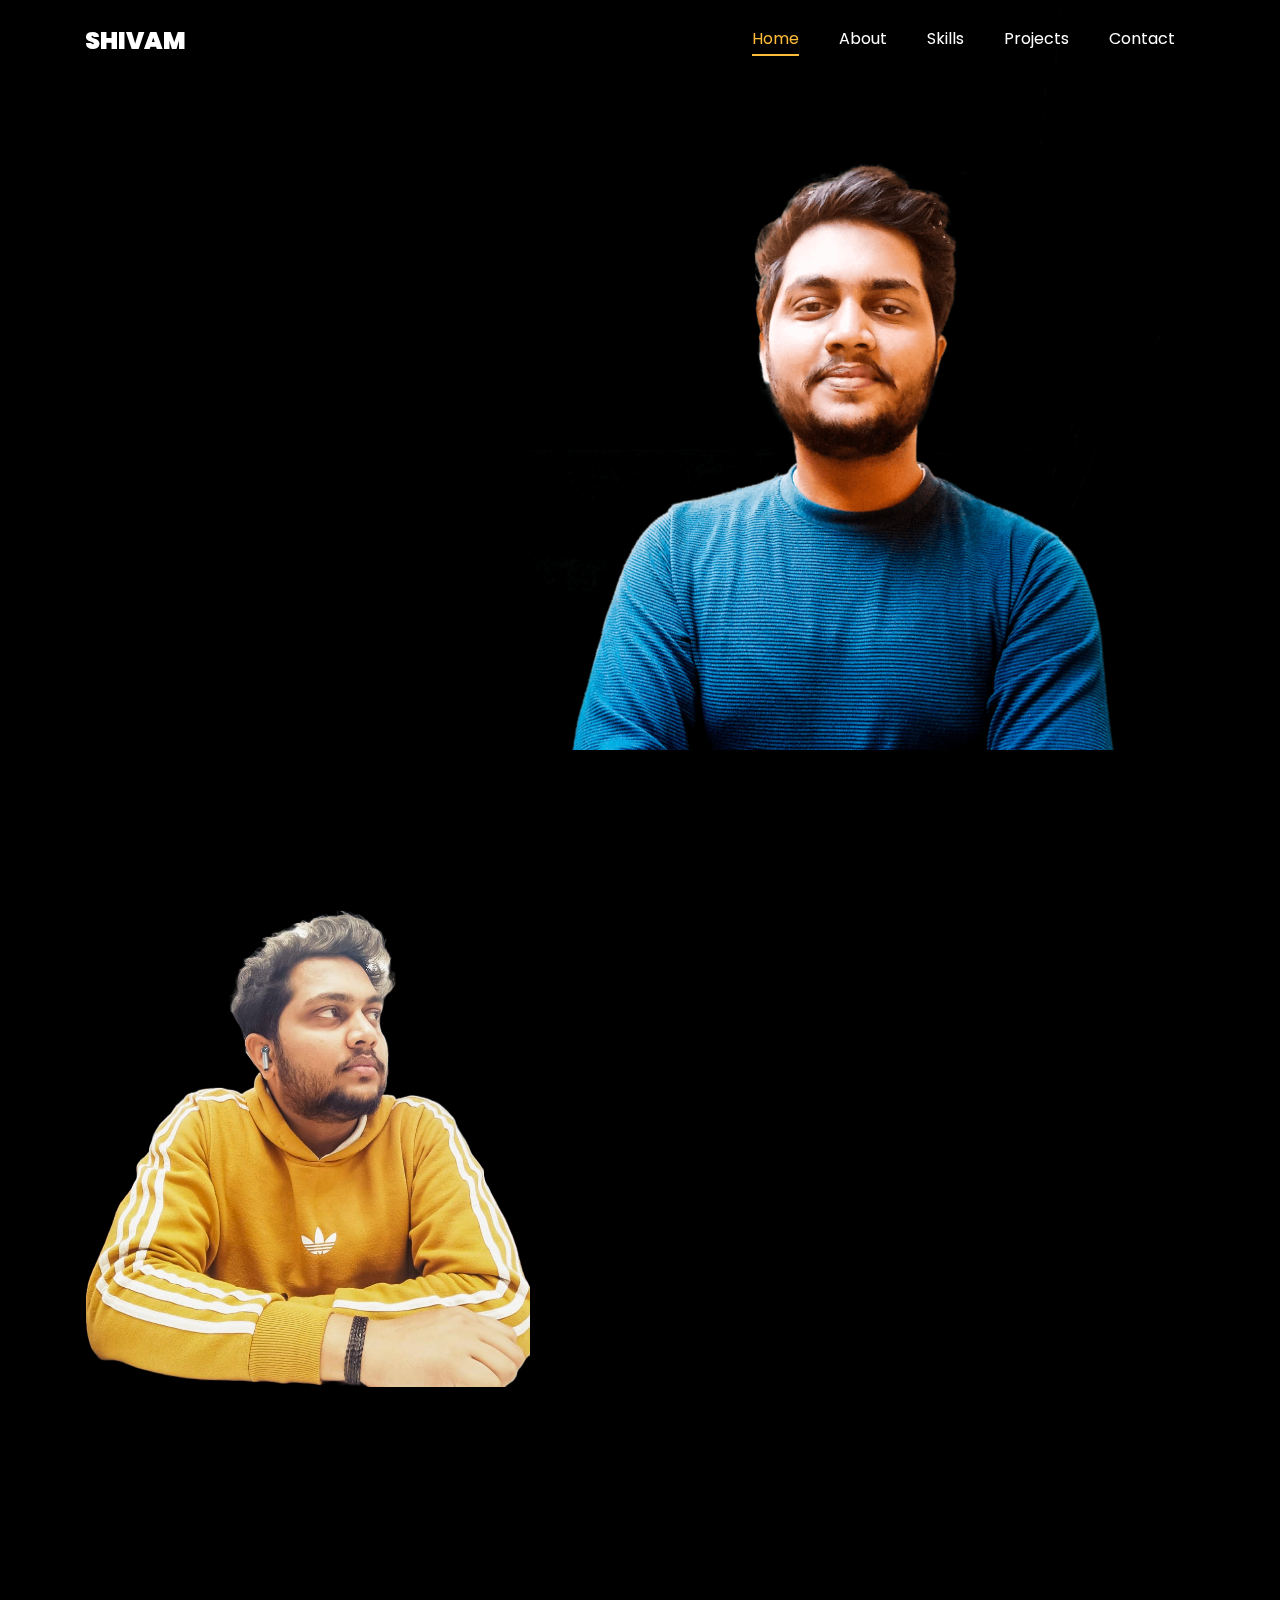
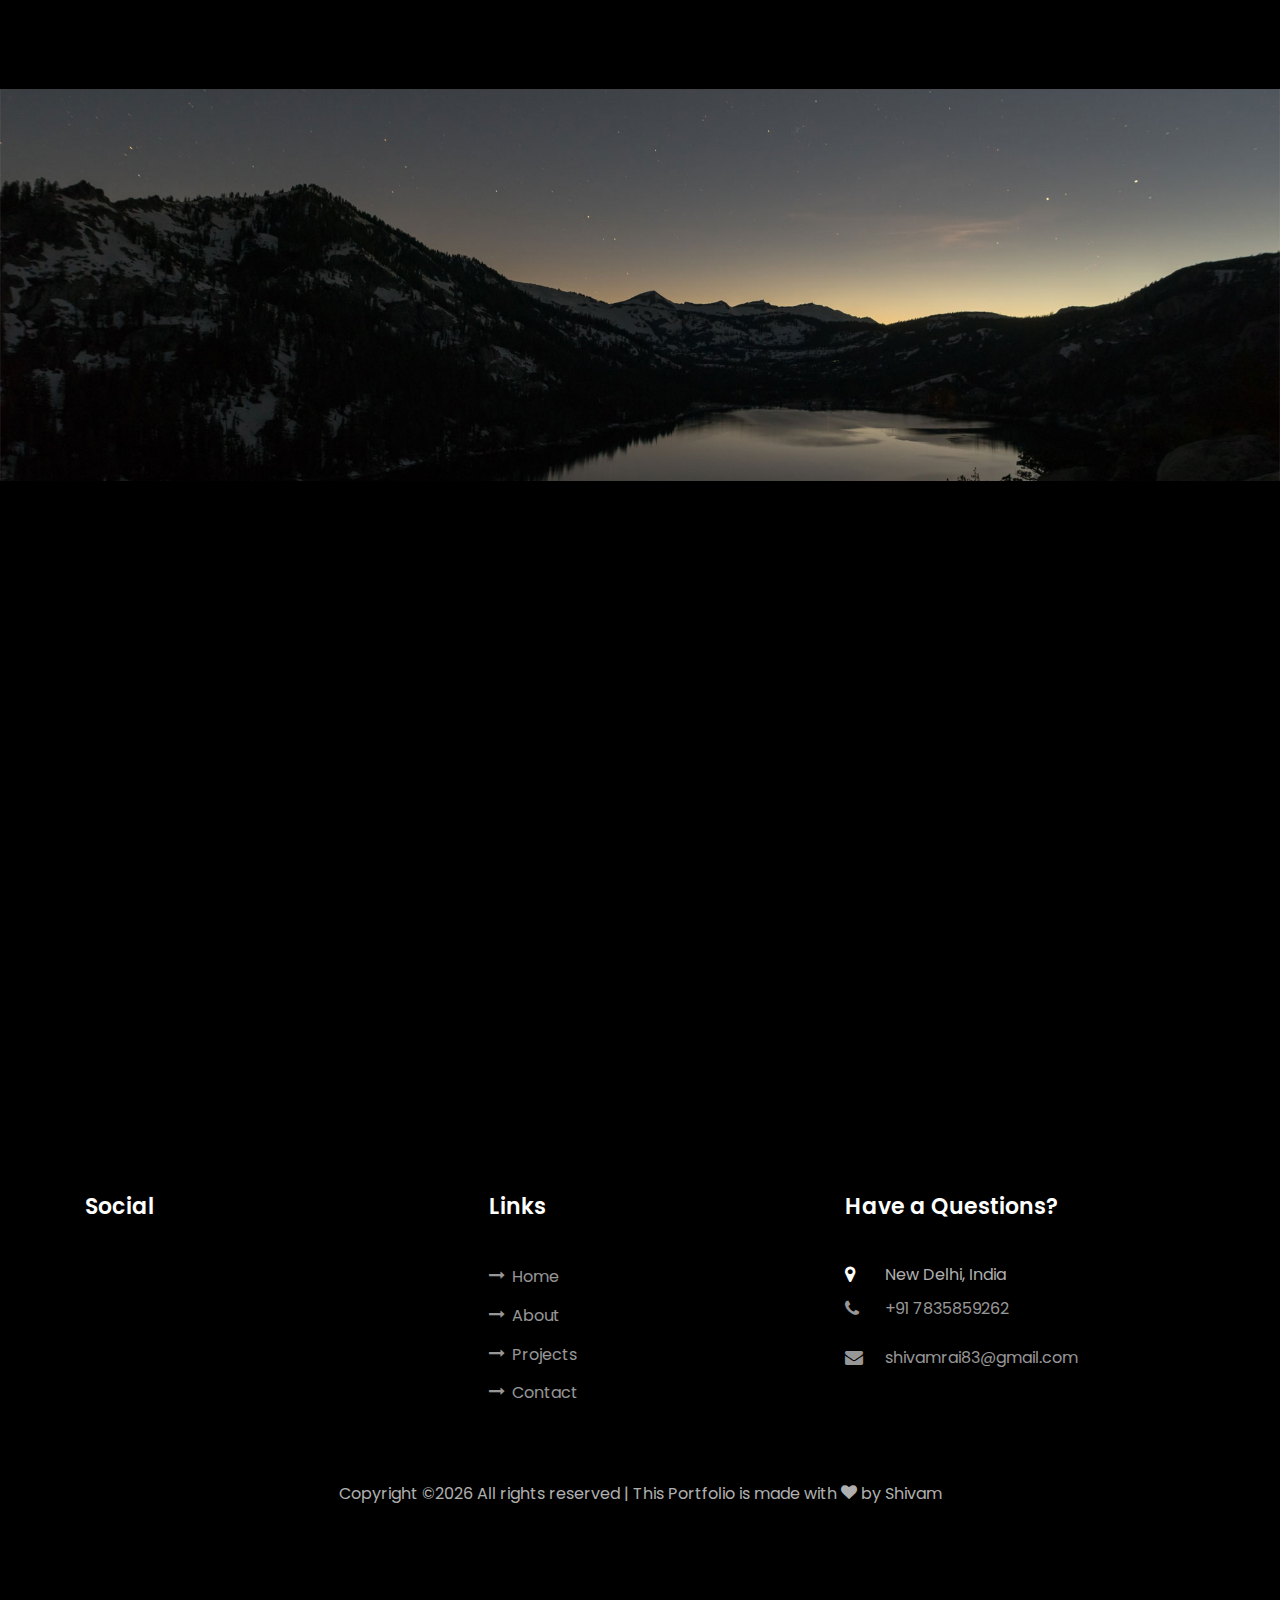
==== commit a2f89c18: "Bugs Updated" ====
--- a/index.html
+++ b/index.html
@@ -36,8 +36,8 @@
 	        <ul class="navbar-nav nav ml-auto">
 	          <li class="nav-item"><a href="#home-section" class="nav-link"><span>Home</span></a></li>
 	          <li class="nav-item"><a href="#about-section" class="nav-link"><span>About</span></a></li>
-	          <li class="nav-item"><a href="#resume-section" class="nav-link"><span>Resume</span></a></li>
-	          <li class="nav-item"><a href="#services-section" class="nav-link"><span>Services</span></a></li>
+	          <!-- <li class="nav-item"><a href="#resume-section" class="nav-link"><span>Resume</span></a></li> -->
+	          <!-- <li class="nav-item"><a href="#services-section" class="nav-link"><span>Services</span></a></li> -->
 	          <li class="nav-item"><a href="#skills-section" class="nav-link"><span>Skills</span></a></li>
 	          <li class="nav-item"><a href="#projects-section" class="nav-link"><span>Projects</span></a></li>
 	          <!-- <li class="nav-item"><a href="#blog-section" class="nav-link"><span>My Blog</span></a></li> -->
@@ -60,7 +60,7 @@
 		          		<span class="subheading">Hello!</span>
 			            <h1 class="mb-4 mt-3">I'm <span>Shivam Rai</span></h1>
 						<h2 class="mb-4 mt-3">
-							<a href="" class="typewrite mb-4 mt-3" data-period="2000" data-type='[ "Web Developer", "Front-End Development", "Web Site Development", "A Full Stack Developer" ]'>
+							<a href="" class="typewrite mb-4 mt-3" data-period="2000" data-type='["A Full Stack Developer", "Web Developer", "MERM Stack", "Front-End Developmen" ]'>
 							  <span class="wrap"></span>
 							</a>
 						  </h2>
@@ -303,7 +303,7 @@
 					</div>
 					<div class="col-md-6 animate-box">
 						<div class="progress-wrap ftco-animate">
-							<h3>HTML5</h3>
+							<h3>React</h3>
 							<div class="progress">
 							 	<div class="progress-bar color-3" role="progressbar" aria-valuenow="95"
 							  	aria-valuemin="0" aria-valuemax="100" style="width:95%">
@@ -325,7 +325,7 @@
 					</div>
 					<div class="col-md-6 animate-box">
 						<div class="progress-wrap ftco-animate">
-							<h3>MERN Stack</h3>
+							<h3>Node</h3>
 							<div class="progress">
 							 	<div class="progress-bar color-5" role="progressbar" aria-valuenow="85"
 							  	aria-valuemin="0" aria-valuemax="100" style="width:85%">
@@ -336,7 +336,7 @@
 					</div>
 					<div class="col-md-6 animate-box">
 						<div class="progress-wrap ftco-animate">
-							<h3>SEO</h3>
+							<h3>MERN Stack</h3>
 							<div class="progress">
 							 	<div class="progress-bar color-6" role="progressbar" aria-valuenow="80"
 							  	aria-valuemin="0" aria-valuemax="100" style="width:90%">
@@ -583,7 +583,7 @@
           			<span class="icon-globe"></span>
           		</div>
           		<h3 class="mb-4">Website</h3>
-	            <p><a href="https://linktr.ee/shivam_code">linktr.ee/shivam_code</a></p>
+	            <p><a href="https://shivamrai.netlify.app/">www.shivamrai.netlify.app</a></p>
 	          </div>
           </div>
         </div>
@@ -638,7 +638,7 @@
               <ul class="list-unstyled">
                 <li><a href="#"><span class="icon-long-arrow-right mr-2"></span>Home</a></li>
                 <li><a href="#"><span class="icon-long-arrow-right mr-2"></span>About</a></li>
-                <li><a href="#"><span class="icon-long-arrow-right mr-2"></span>Services</a></li>
+                <!-- <li><a href="#"><span class="icon-long-arrow-right mr-2"></span>Services</a></li> -->
                 <li><a href="#"><span class="icon-long-arrow-right mr-2"></span>Projects</a></li>
                 <li><a href="#"><span class="icon-long-arrow-right mr-2"></span>Contact</a></li>
               </ul>
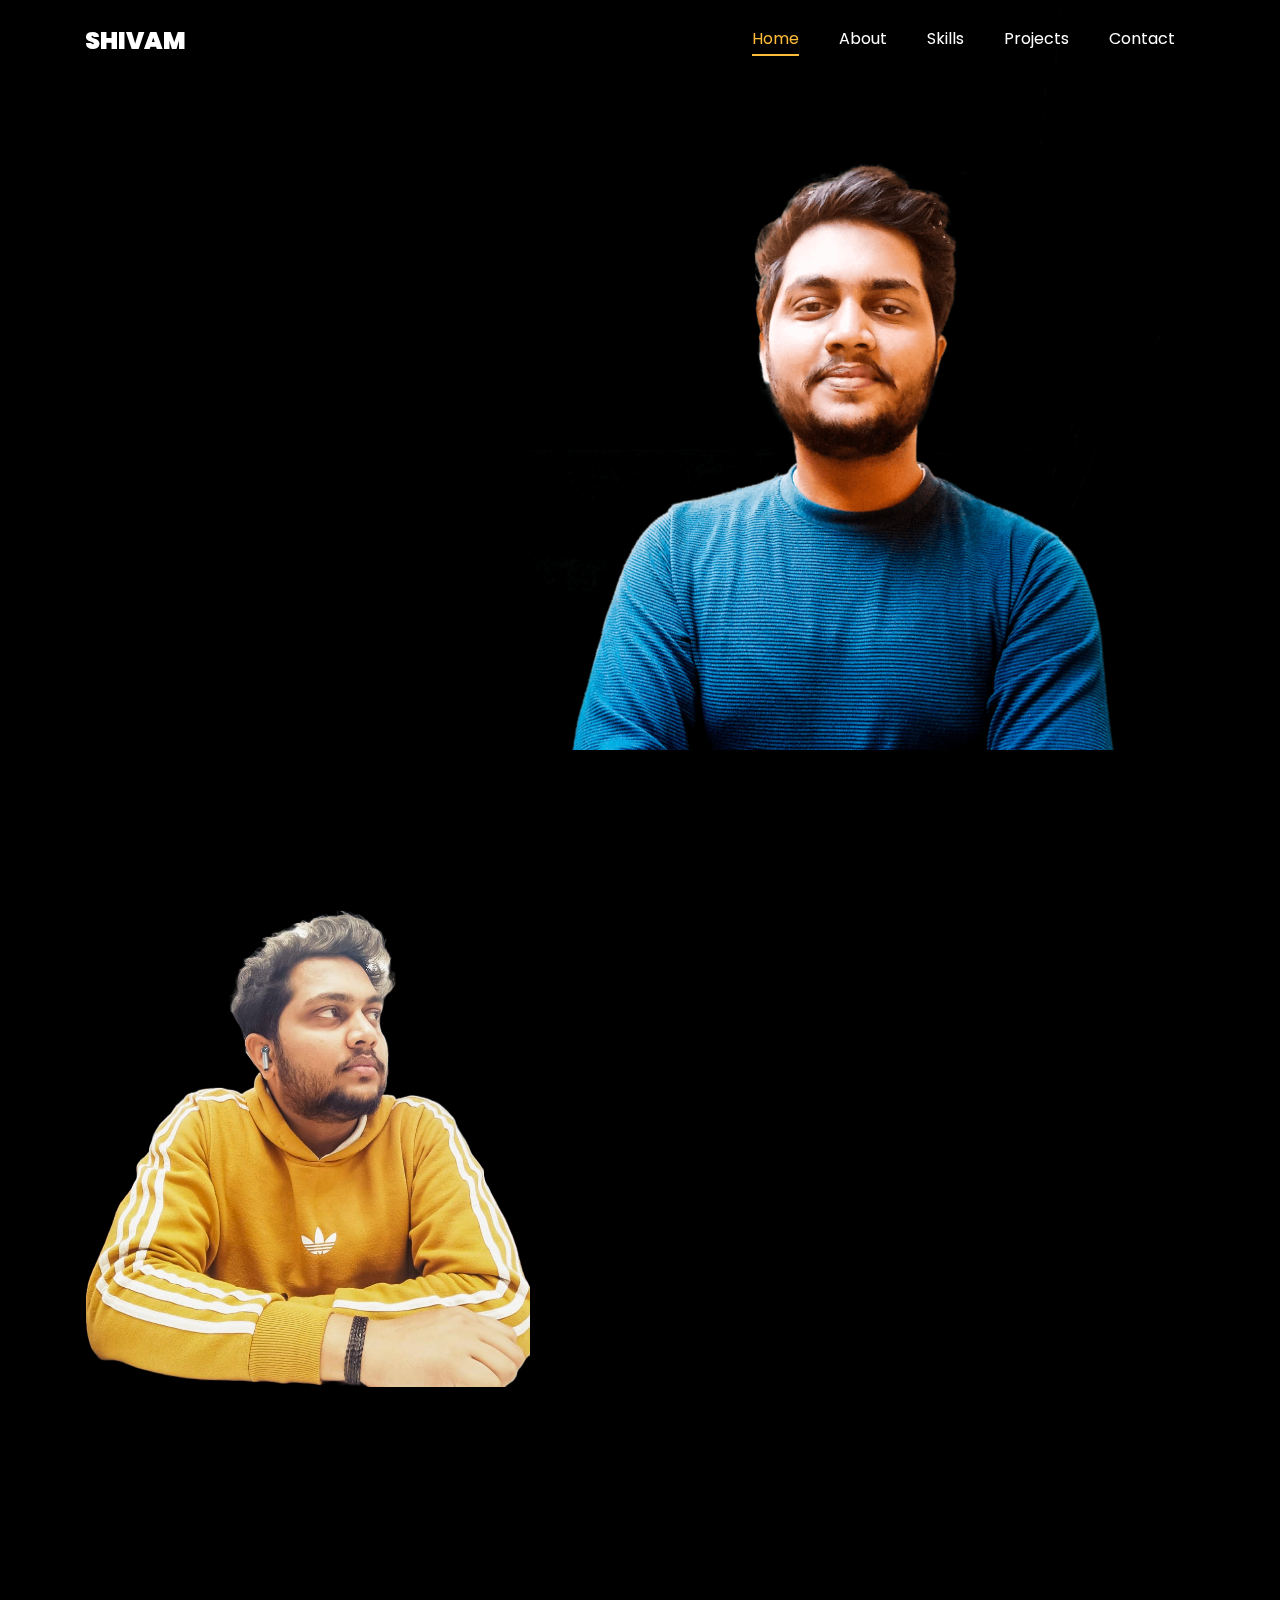
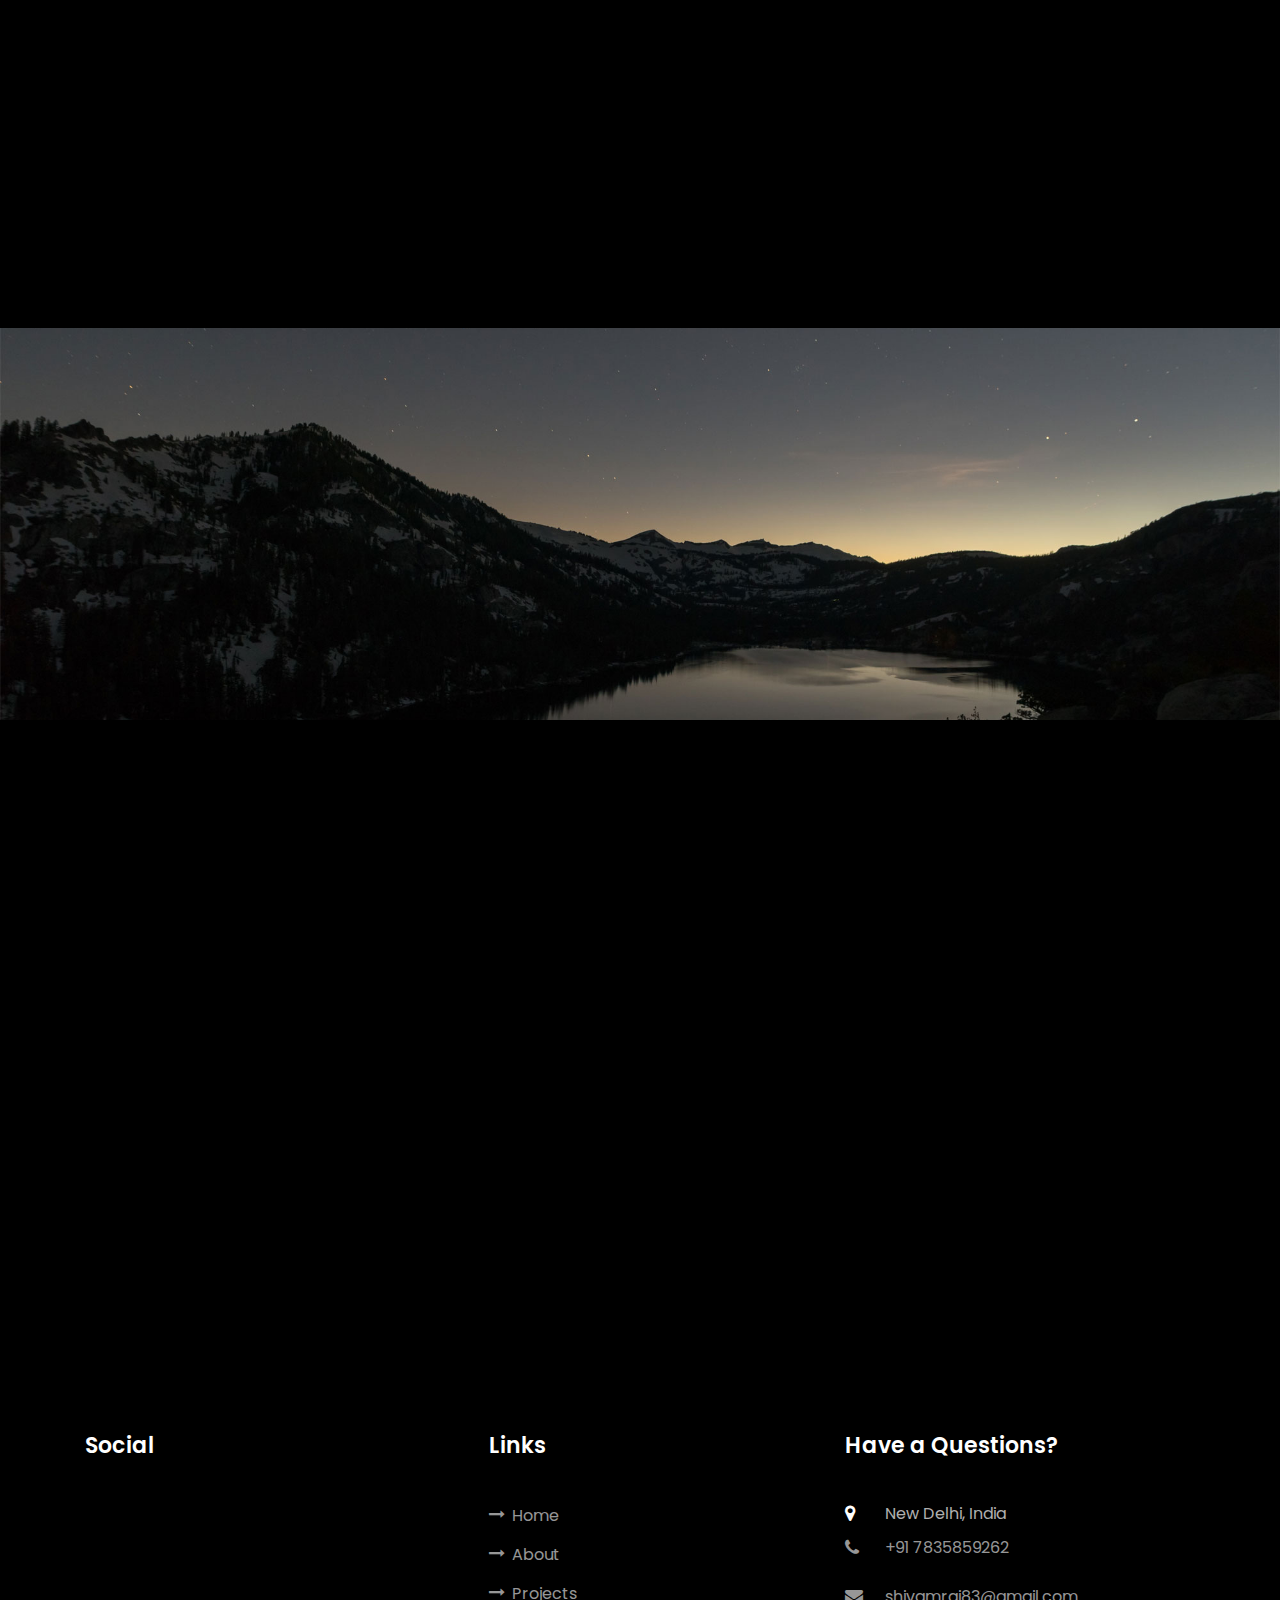
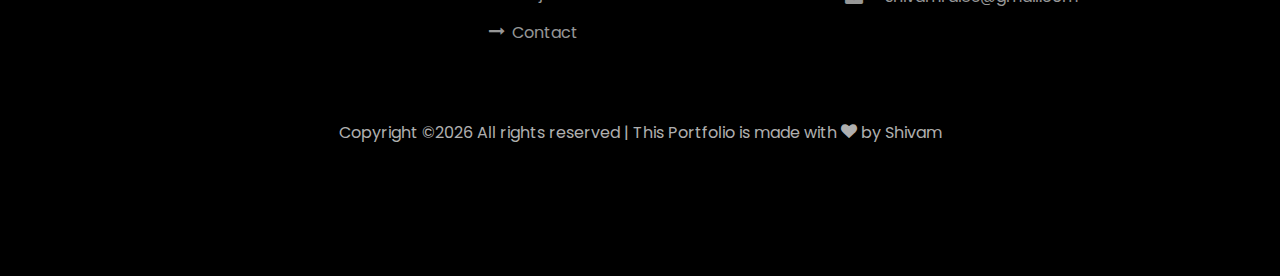
==== commit 8933e269: "Removed Projects Section" ====
--- a/index.html
+++ b/index.html
@@ -60,13 +60,17 @@
 		          		<span class="subheading">Hello!</span>
 			            <h1 class="mb-4 mt-3">I'm <span>Shivam Rai</span></h1>
 						<h2 class="mb-4 mt-3">
-							<a href="" class="typewrite mb-4 mt-3" data-period="2000" data-type='["A Full Stack Developer", "Web Developer", "MERM Stack", "Front-End Developmen" ]'>
+							<a href="" class="typewrite mb-4 mt-3" data-period="2000" data-type='["A Full Stack Developer", "Web Developer", "MERN Stack", "Front-End Developmen" ]'>
 							  <span class="wrap"></span>
 							</a>
 						  </h2>
-			            <p><a href="/images/SHIVAM_RAI_RESUME.pdf" class="btn btn-primary py-3 px-4">Hire me</a> 
-							<!-- <a href="#" class="btn btn-white btn-outline-white py-3 px-4">My works</a> -->
-						</p>
+						<div class="buttons-div">
+							<p><a href="/images/SHIVAM_RAI_RESUME.pdf" class="btn btn-primary py-3 px-4">Hire me</a> </p>
+							<p class="linkedin-button"><a href="https://www.linkedin.com/in/shivam-rai-9bba9014a/" class="btn btn-primary py-3 px-4">LinkedIn</a> </p>
+								<!-- <a href="#" class="btn btn-white btn-outline-white py-3 px-4">My works</a> -->
+							
+						</div>
+			           
 		            </div>
 		          </div>
 	        	</div>
@@ -350,7 +354,7 @@
 		</section>
  
 
-    <section class="ftco-section ftco-project" id="projects-section">
+    <!-- <section class="ftco-section ftco-project" id="projects-section">
     	<div class="container">
     		<div class="row justify-content-center pb-5">
           <div class="col-md-12 heading-section text-center ftco-animate">
@@ -421,7 +425,7 @@
     		</div>
     	</div>
     </section>
-
+ -->
 
     <!-- <section class="ftco-section" id="blog-section">
       <div class="container">
--- a/css/style.css
+++ b/css/style.css
@@ -9460,7 +9460,12 @@
       text-transform: uppercase;
       letter-spacing: 1px;
       font-weight: 600; }
-
+.linkedin-button {
+  margin-left: 8px;
+}
+.buttons-div {
+  display: -webkit-inline-box;
+  }
 /* Blog*/
 .post-info {
   font-size: 12px;
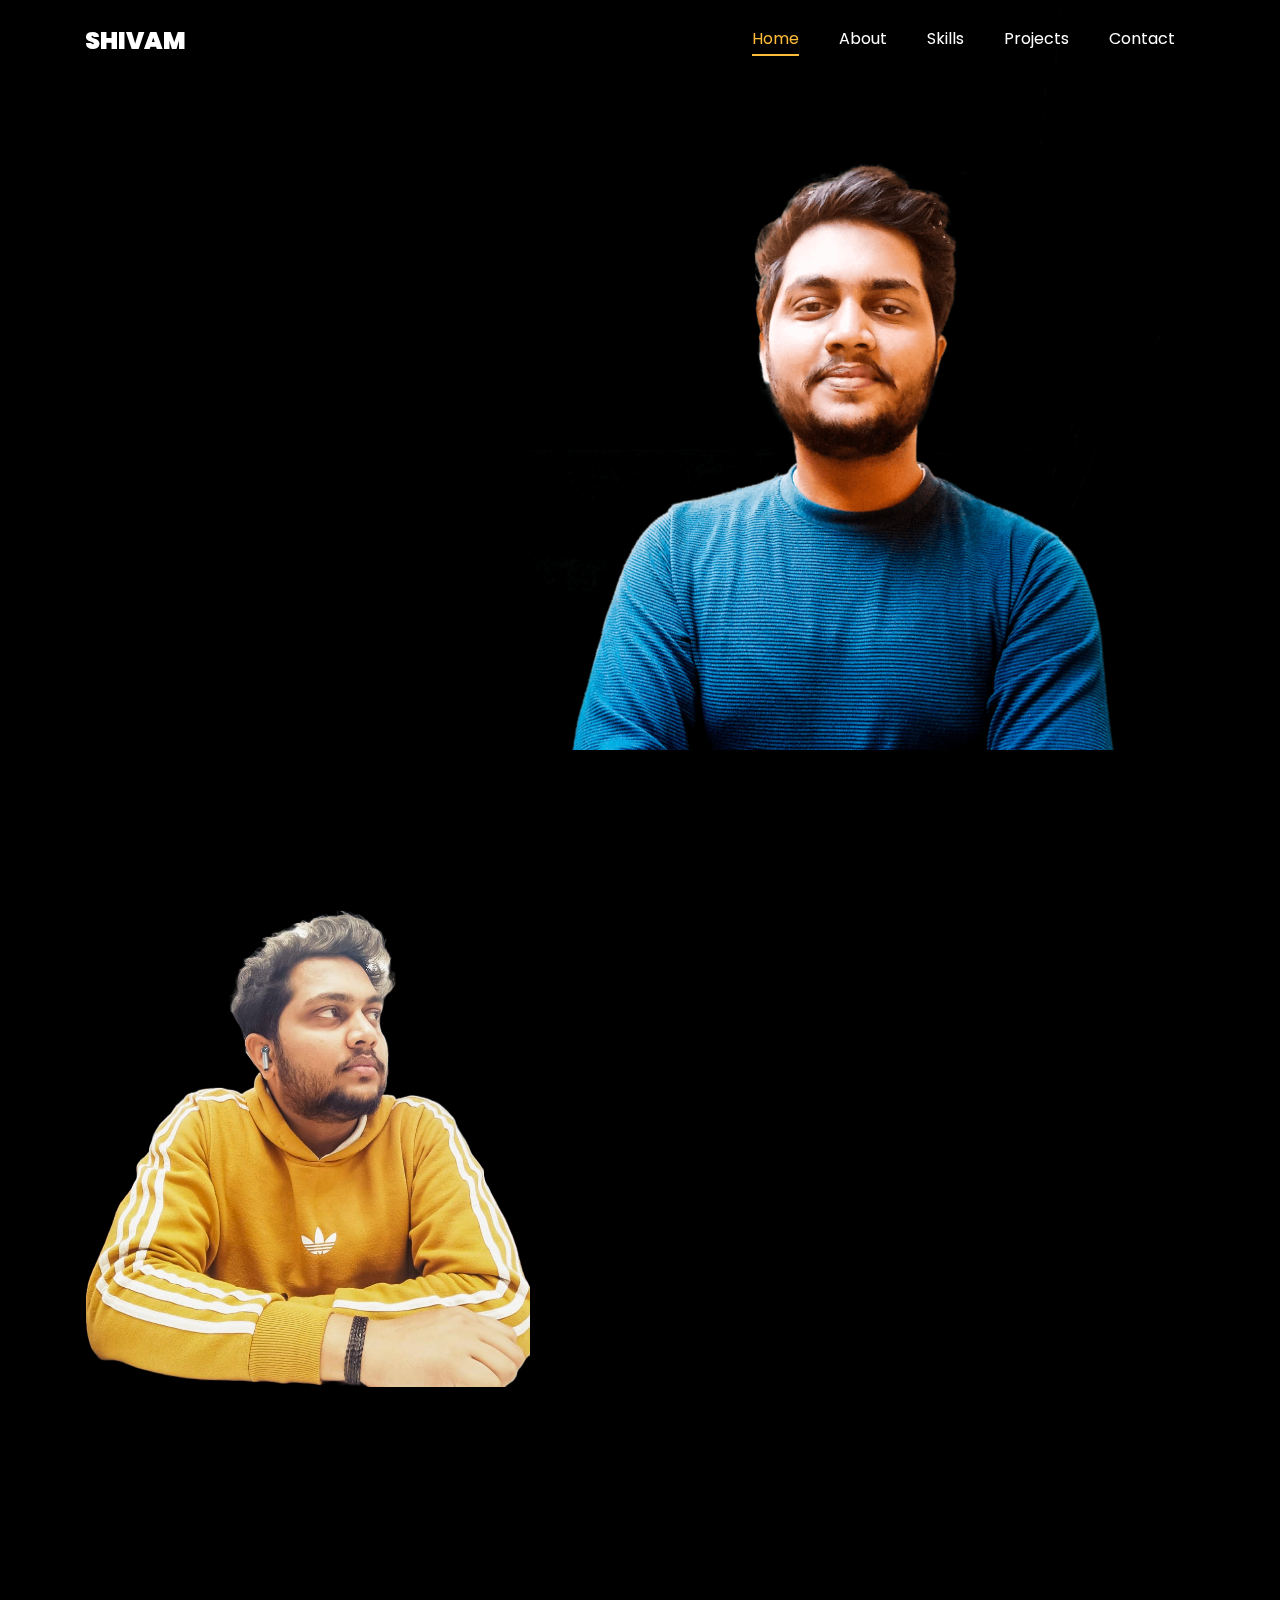
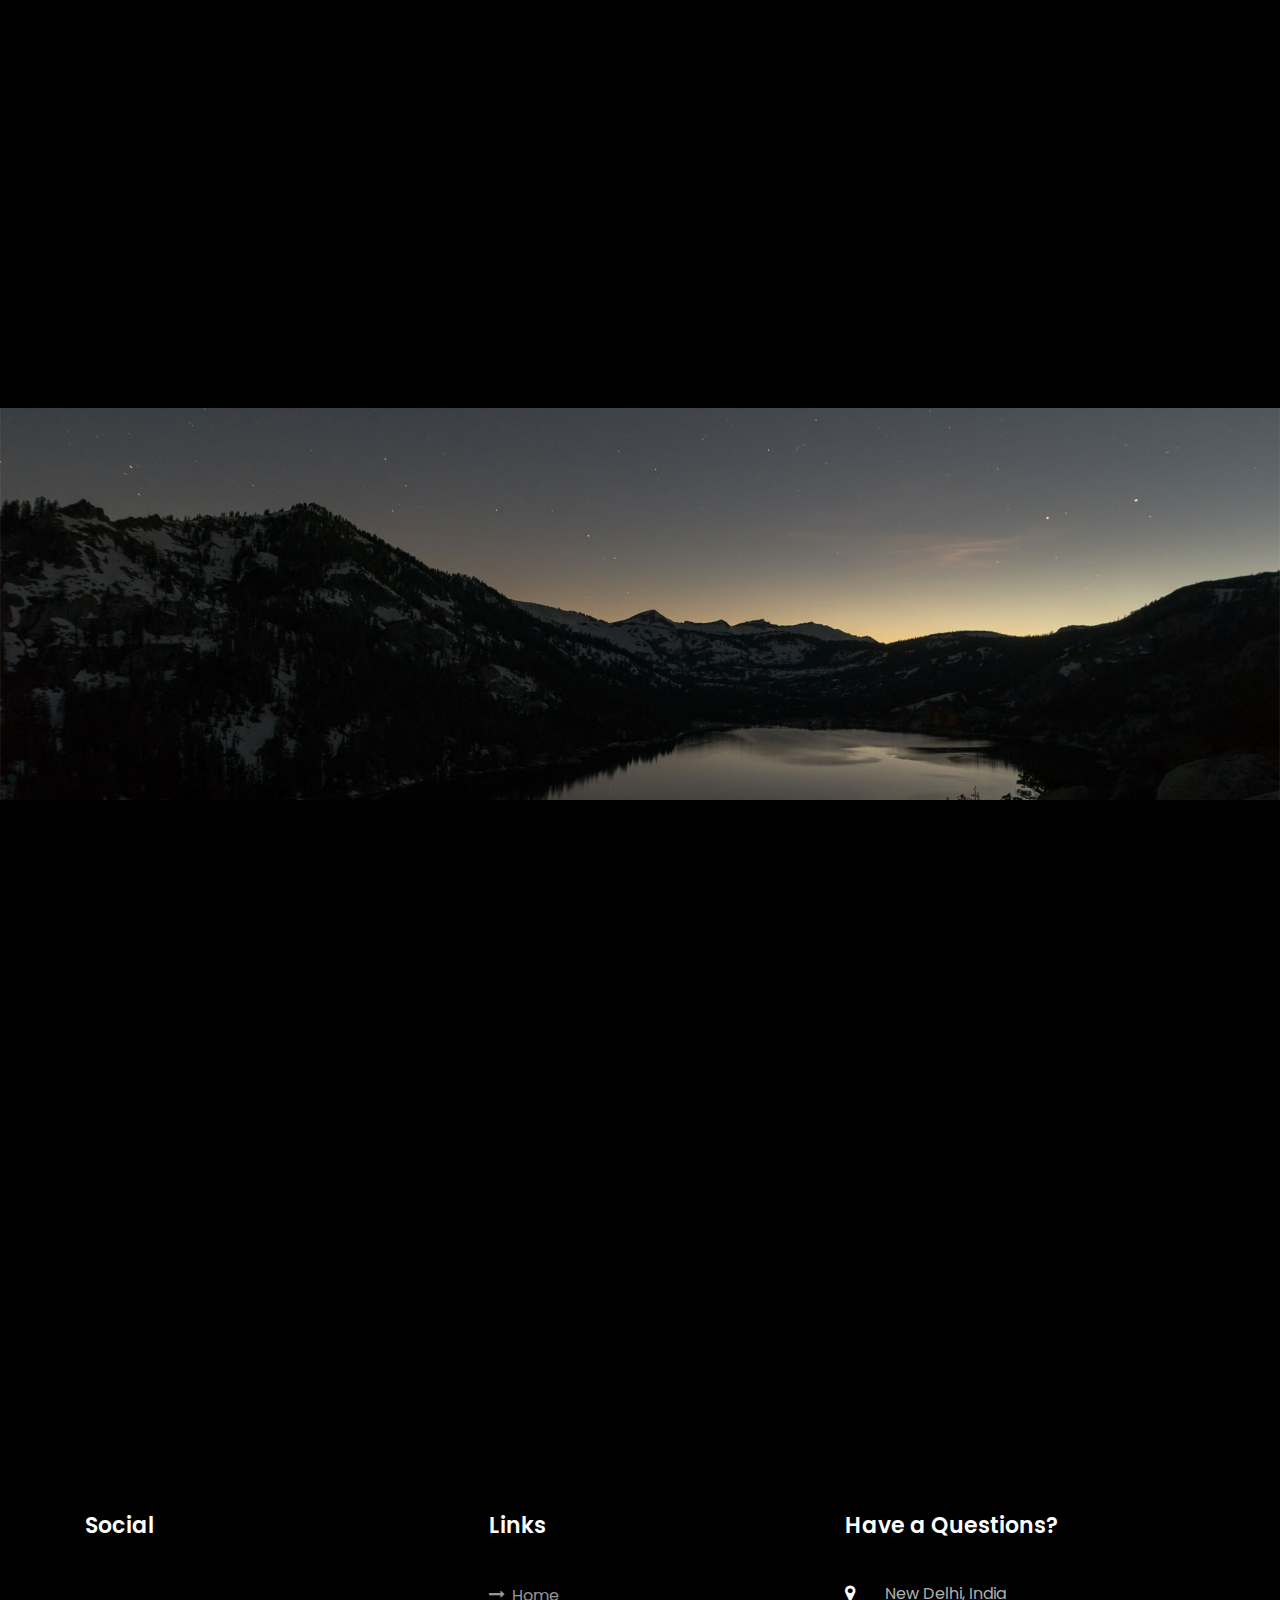
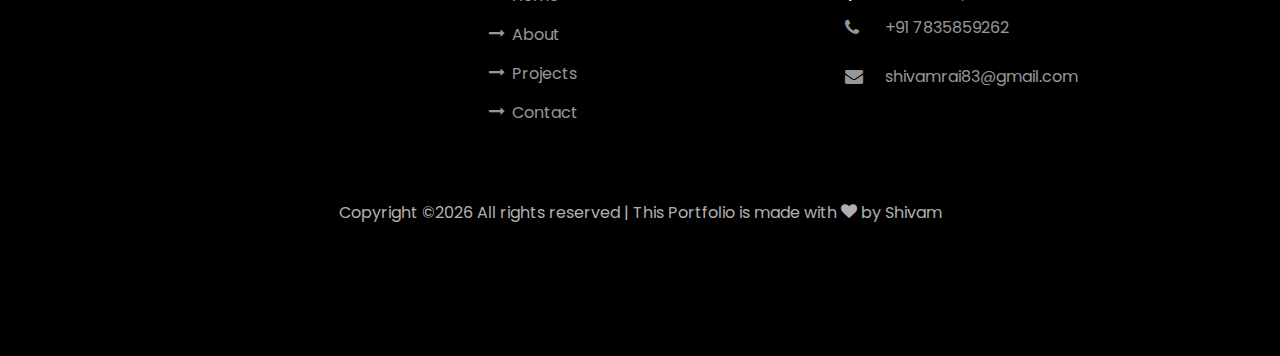
==== commit ec4652aa: "Added Skills" ====
--- a/index.html
+++ b/index.html
@@ -321,7 +321,7 @@
 							<h3>CSS3</h3>
 							<div class="progress">
 							 	<div class="progress-bar color-4" role="progressbar" aria-valuenow="90"
-							  	aria-valuemin="0" aria-valuemax="100" style="width:90%">
+							  	aria-valuemin="0" aria-valuemax="100" style="width:93%">
 							    <span>90%</span>
 							  	</div>
 							</div>
@@ -332,7 +332,7 @@
 							<h3>Node</h3>
 							<div class="progress">
 							 	<div class="progress-bar color-5" role="progressbar" aria-valuenow="85"
-							  	aria-valuemin="0" aria-valuemax="100" style="width:85%">
+							  	aria-valuemin="0" aria-valuemax="100" style="width:83%">
 							    <span>85%</span>
 							  	</div>
 							</div>
@@ -341,6 +341,28 @@
 					<div class="col-md-6 animate-box">
 						<div class="progress-wrap ftco-animate">
 							<h3>MERN Stack</h3>
+							<div class="progress">
+							 	<div class="progress-bar color-6" role="progressbar" aria-valuenow="80"
+							  	aria-valuemin="0" aria-valuemax="100" style="width:95%">
+							    <span>90%</span>
+							  	</div>
+							</div>
+						</div>
+					</div>
+					<div class="col-md-6 animate-box">
+						<div class="progress-wrap ftco-animate">
+							<h3>Nest Js</h3>
+							<div class="progress">
+							 	<div class="progress-bar color-6" role="progressbar" aria-valuenow="80"
+							  	aria-valuemin="0" aria-valuemax="100" style="width:90%">
+							    <span>85%</span>
+							  	</div>
+							</div>
+						</div>
+					</div>
+					<div class="col-md-6 animate-box">
+						<div class="progress-wrap ftco-animate">
+							<h3>Redis</h3>
 							<div class="progress">
 							 	<div class="progress-bar color-6" role="progressbar" aria-valuenow="80"
 							  	aria-valuemin="0" aria-valuemax="100" style="width:90%">
